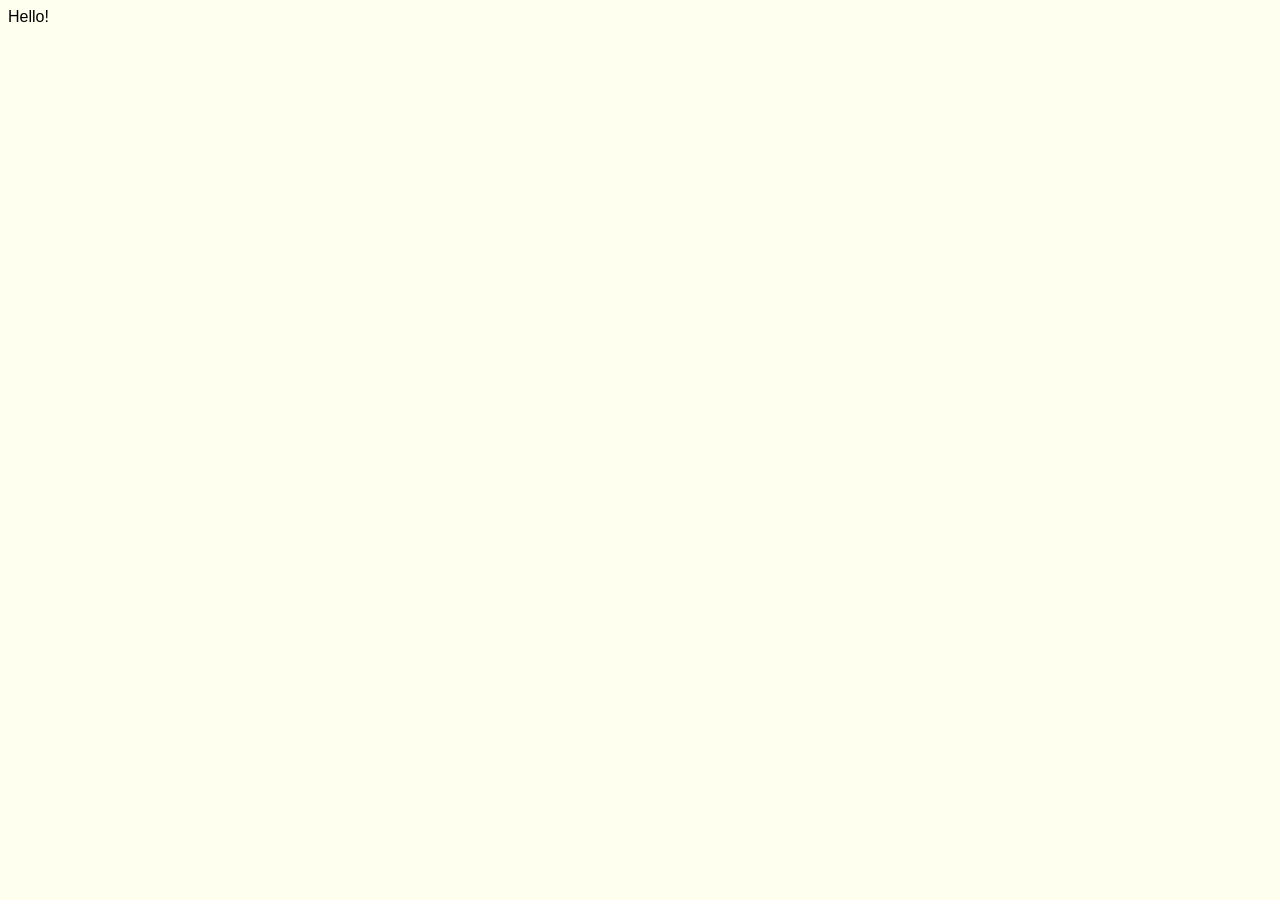
==== index.html @ 81dd7d56 "first commit" ====
<!DOCTYPE html>
<html lang="id">


<head>
    <!-- link -->
    <link rel="stylesheet" href="main.css">

    <meta charset="UTF-8">
    <meta name="viewport" content="width=device-width, initial-scale=1.0">
    <title>ArtClubLibels</title>
</head>

<!-- body -->
<body>
    <!-- navbar -->
    <nav></nav>
    <!-- navbar end -->
    
    <!-- header -->
    <header></header>
    <!-- header end -->

    <!-- section 1 -->
    <section>Hello!</section>
    <!-- section 1 end -->
</body>
<!-- body end -->



</html>
---- main.css ----
html {
    background-color: #FFFFF0;
    font-size: 16px;
    font-family: Arial, Helvetica, sans-serif;
}
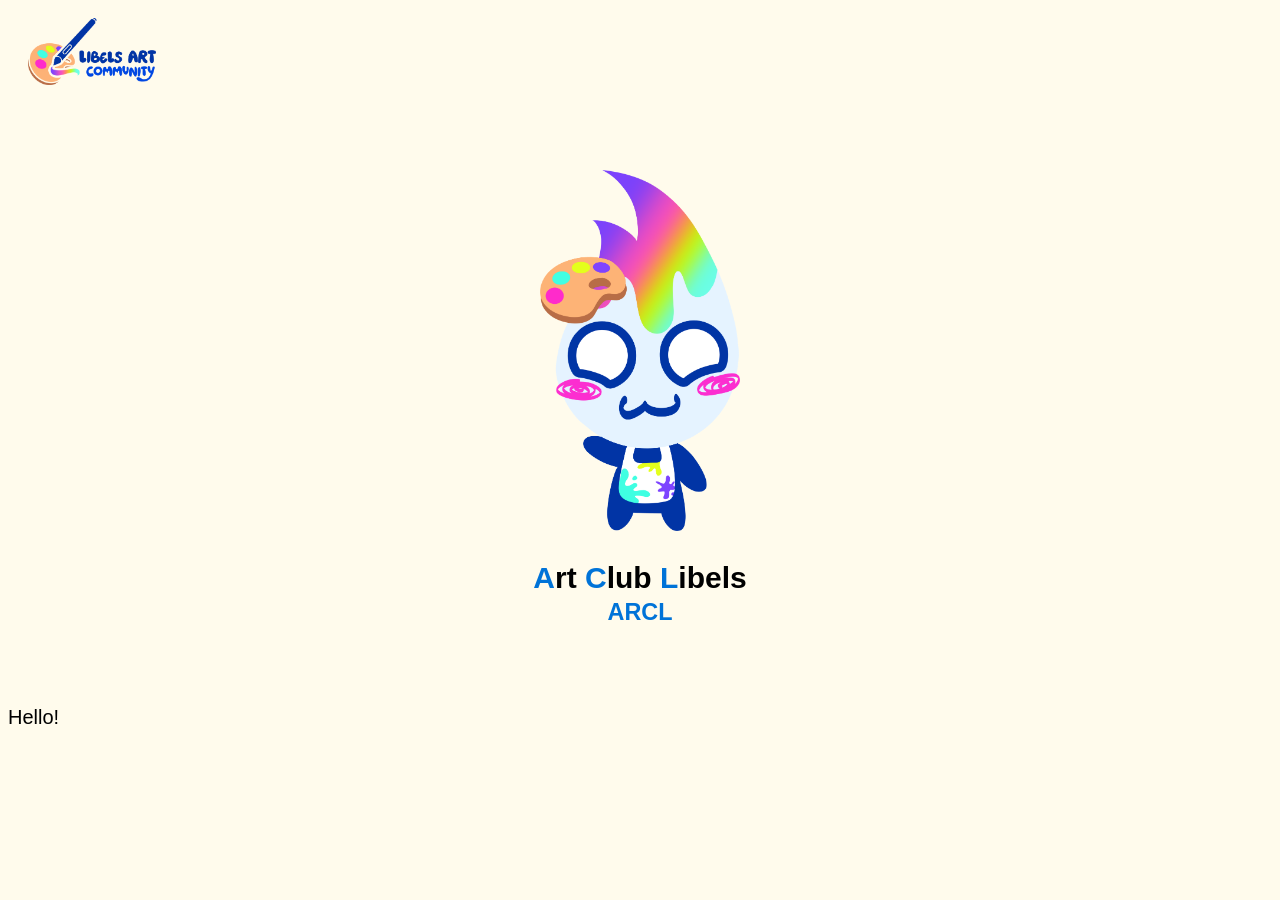
==== commit 5e73dd1b: "Header (incomplete)." ====
--- a/index.html
+++ b/index.html
@@ -5,6 +5,7 @@
 <head>
     <!-- link -->
     <link rel="stylesheet" href="main.css">
+    <link rel="icon" type="image/x-icon" href="favicon.ico">
 
     <meta charset="UTF-8">
     <meta name="viewport" content="width=device-width, initial-scale=1.0">
@@ -14,11 +15,26 @@
 <!-- body -->
 <body>
     <!-- navbar -->
-    <nav></nav>
     <!-- navbar end -->
     
     <!-- header -->
-    <header></header>
+    <header id="headerContent">
+        <!-- corner logo -->
+        <section id="logoHeader">
+            <img src="img/arclLogoLong.png" style="max-width: 128px; height: auto;">
+        </section>
+
+        <section id="mainHeader">
+            <div>
+                <img id="mascotHeader" src="img/larcyPlaceholder.png">
+            </div>
+
+            <div>
+                <h1 id="headTitle"><span class="blueHL">A</span>rt <span class="blueHL">C</span>lub <span class="blueHL">L</span>ibels</h1>
+                <h3 id="headSubtitle" class="blueHL">ARCL</h3>
+            </div>
+        </section>
+    </header>
     <!-- header end -->
 
     <!-- section 1 -->
--- a/main.css
+++ b/main.css
@@ -1,5 +1,58 @@
 html {
-    background-color: #FFFFF0;
-    font-size: 16px;
+    background-color: #fffbec;
+    margin: 0;
+    padding: 0;
+    height: 100%;
+    font-size: 20px;
     font-family: Arial, Helvetica, sans-serif;
-}+}
+
+/* span */
+.blueHL {
+    color: #0073d8;
+}
+.grayHL {
+    color: #8d8d8d;
+}
+
+/* nav sections */
+nav {
+    background: #faf9f6;
+    position: fixed;
+    display: flex;
+    justify-content: space-between;
+    align-items: center;
+    box-sizing: border-box;
+    top: 0;
+    left: 0;
+    width: 100%;
+    height: 40px;
+    margin-bottom: 32px;
+    box-shadow: 0 6px 0 rgba(0, 0, 0, 0.1);
+    z-index: 1000;
+}
+
+
+
+/* header */
+header {
+    margin-bottom: 4rem;
+    justify-content: center;
+    text-align: center;
+}
+/* header corner logo */
+    #logoHeader {
+        padding-left: 1rem;
+        padding-top: 0.5rem;
+        margin-bottom: 4rem;
+        text-align: left;
+    }
+/* header main content */
+    #mascotHeader {
+        max-width: 10rem;
+        height: auto;
+    }
+    #headSubtitle {
+        margin-top: -1rem;
+    }
+/* header end */
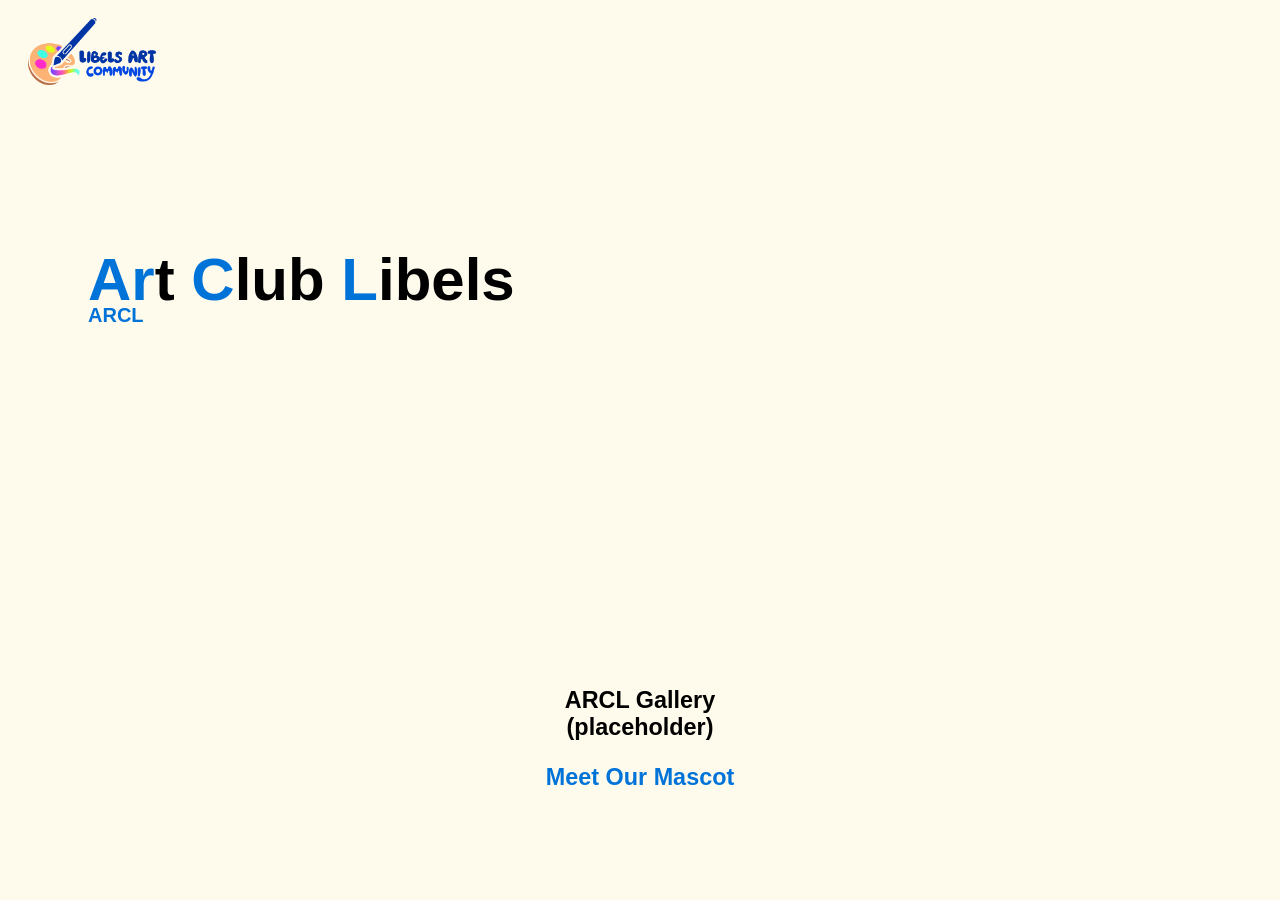
==== commit 346d8cb8: "Fix (home.html -> index.html)" ====
--- a/index.html
+++ b/index.html
@@ -4,41 +4,63 @@
 
 <head>
     <!-- link -->
-    <link rel="stylesheet" href="main.css">
+    <link rel="stylesheet" href="styles/main.css">
+    <link rel="stylesheet" href="styles/home.css">
     <link rel="icon" type="image/x-icon" href="favicon.ico">
 
     <meta charset="UTF-8">
     <meta name="viewport" content="width=device-width, initial-scale=1.0">
-    <title>ArtClubLibels</title>
+    <title>Art Club Libels</title>
 </head>
 
 <!-- body -->
 <body>
-    <!-- navbar -->
-    <!-- navbar end -->
+    <!-- nav -->
+    <nav>
+        <section class="nav">
+            <img class="navLogo" src="img/arclLogoLong.png">
+        </section>
+    </nav>
+    <!-- nav end -->
     
     <!-- header -->
     <header id="headerContent">
-        <!-- corner logo -->
-        <section id="logoHeader">
-            <img src="img/arclLogoLong.png" style="max-width: 128px; height: auto;">
-        </section>
 
+        <!-- header main contents -->
         <section id="mainHeader">
-            <div>
-                <img id="mascotHeader" src="img/larcyPlaceholder.png">
+                <!-- header title -->
+            <div id="headTitle">
+                <h1><span class="blueHL">Ar</span>t <span class="blueHL">C</span>lub <span class="blueHL">L</span>ibels</h1>
+                <h4 id="headSubtitle" class="blueHL">ARCL</h4>
             </div>
 
-            <div>
-                <h1 id="headTitle"><span class="blueHL">A</span>rt <span class="blueHL">C</span>lub <span class="blueHL">L</span>ibels</h1>
-                <h3 id="headSubtitle" class="blueHL">ARCL</h3>
-            </div>
+            
         </section>
     </header>
     <!-- header end -->
 
-    <!-- section 1 -->
-    <section>Hello!</section>
+
+    <!-- GALLERY button -->
+    <h3 style="text-align: center;">
+        <a class="linkText" href="gallery/gallery.html">ARCL Gallery</a><br>
+        (placeholder)
+    </h3>
+    <!-- GALLERY button end-->
+
+
+    <!-- section 1: mascot intro-->
+    <section id="mascotSection">
+        <section class="titleText">
+            <h1 class="blueHL">Meet Our Mascot</h1>
+        </section>
+        <!-- description box -->
+        <section id="mascotDesc">
+            <div id="mD-Title"><h1></h1></div>
+        </section>
+        <div id="mascotTitle">
+            <h1></h1>
+        </div>
+    </section>
     <!-- section 1 end -->
 </body>
 <!-- body end -->
--- a/styles/main.css
+++ b/styles/main.css
@@ -0,0 +1,47 @@
+
+/* ini CSS buat semua page (universal) */
+
+html {
+    background-color: #fffbec;
+    margin: 0;
+    padding: 0;
+    height: 100%;
+    width: 100%;
+    font-size: 20px;
+    font-family: Helvetica, Tahoma;
+}
+
+/* customization */
+.titleText {
+    text-align: center;
+}
+
+/* span */
+.linkText {
+    text-decoration: none;
+    color: inherit;
+}
+.blueHL {
+    color: #0073d8;
+}
+.grayHL {
+    color: #8d8d8d;
+}
+
+/* nav sections */
+.nav {
+    padding-left: 1em;
+    padding-right: 1em;
+    padding-top: 0.5em;
+    margin-bottom: 4em;
+    display: flex;
+    align-items: center;
+    justify-content: space-between;
+}
+    .navLogo {
+        max-width: 128px;
+        height: auto;
+    }
+/* nav end */
+
+
--- a/styles/home.css
+++ b/styles/home.css
@@ -0,0 +1,29 @@
+
+/* ini CSS buat Home Page */
+
+/* header */
+header {
+    font-family: Papyrus, Helvetica, Tahoma;
+    margin-bottom: 18em;
+    justify-content: center;
+    grid-template-columns: repeat(5, 1fr);
+    grid-template-rows: repeat(2, 1fr);
+}
+/* header main content */
+#mainHeader {
+    margin-top: 8em;
+    padding-left: 4em;
+    padding-right: 4em;
+    justify-content: space-around;
+}
+    #headTitle {
+        font-size: 2rem;
+        grid-column-start: 1;
+        grid-column-end: 4;
+        grid-row-start: 1;
+    }
+        #headSubtitle {
+            font-size: 1rem;
+            margin-top: -3em;
+        }
+/* header end */
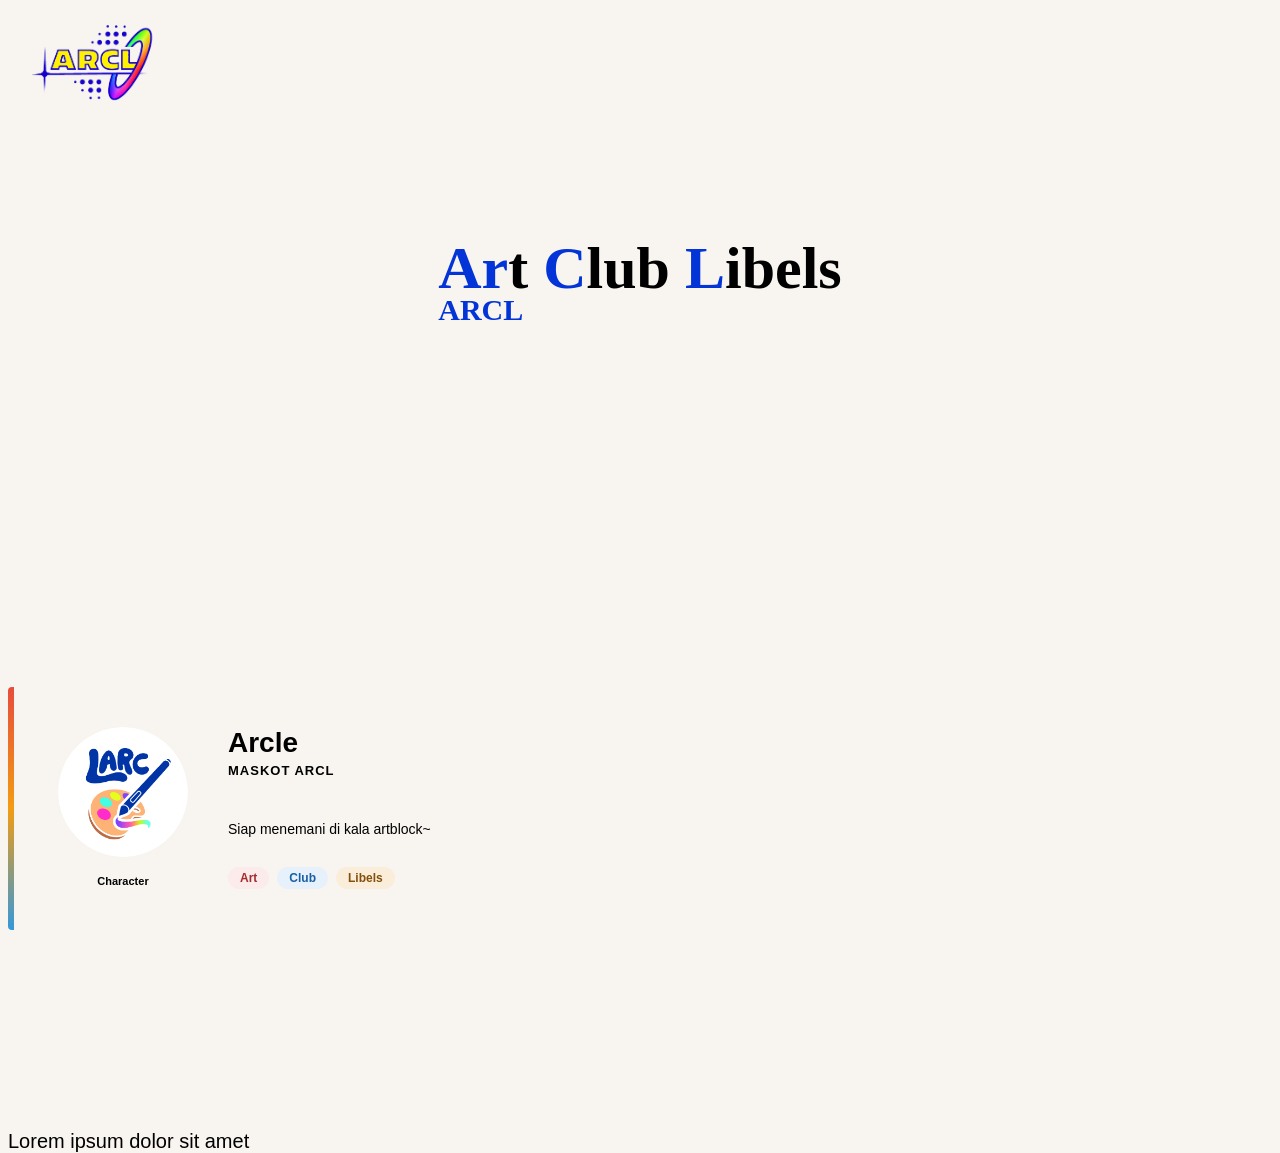
==== commit 249cd5ba: "Added Mascot Introduction" ====
--- a/index.html
+++ b/index.html
@@ -7,6 +7,7 @@
     <link rel="stylesheet" href="styles/main.css">
     <link rel="stylesheet" href="styles/home.css">
     <link rel="icon" type="image/x-icon" href="favicon.ico">
+    <link rel="shortcut icon" type="image/x-icon" href="favicon.ico">
 
     <meta charset="UTF-8">
     <meta name="viewport" content="width=device-width, initial-scale=1.0">
@@ -14,11 +15,11 @@
 </head>
 
 <!-- body -->
-<body>
+<body id="top">
     <!-- nav -->
     <nav>
         <section class="nav">
-            <img class="navLogo" src="img/arclLogoLong.png">
+            <img class="navLogo" src="img/LogoH.png">
         </section>
     </nav>
     <!-- nav end -->
@@ -40,28 +41,42 @@
     <!-- header end -->
 
 
-    <!-- GALLERY button -->
-    <h3 style="text-align: center;">
-        <a class="linkText" href="gallery/gallery.html">ARCL Gallery</a><br>
-        (placeholder)
-    </h3>
-    <!-- GALLERY button end-->
 
 
     <!-- section 1: mascot intro-->
-    <section id="mascotSection">
-        <section class="titleText">
-            <h1 class="blueHL">Meet Our Mascot</h1>
-        </section>
-        <!-- description box -->
-        <section id="mascotDesc">
-            <div id="mD-Title"><h1></h1></div>
-        </section>
-        <div id="mascotTitle">
-            <h1></h1>
+    <section id="cardWrapper">
+        <div class="card">
+            <div class="avatar">
+                <div class="avatarFrame">
+                    <img src="img/logo.png" alt="Arcle">
+                </div>
+                <span class="badge">Character</span>
+            </div>
+
+                <div class="info">
+                    <div class="charName">Arcle</div>
+                    <div class="charTitle">Maskot ARCL</div>
+                    <div class="divider"></div>
+                    <p class="charDesc">
+                    Siap menemani di kala artblock~
+                    </p>
+                    <div class="tags">
+                        <span class="tag red">Art</span>
+                        <span class="tag blue">Club</span>
+                        <span class="tag amber">Libels</span>
+                    </div>
+                </div>
         </div>
     </section>
+
+        
     <!-- section 1 end -->
+
+    <!-- section 2 -->
+    <section class="section2">
+        <p>Lorem ipsum dolor sit amet</p>
+    </section>
+    <!-- section 2 end -->
 </body>
 <!-- body end -->
 
--- a/styles/main.css
+++ b/styles/main.css
@@ -2,7 +2,7 @@
 /* ini CSS buat semua page (universal) */
 
 html {
-    background-color: #fffbec;
+    background-color: #f8f5f0;
     margin: 0;
     padding: 0;
     height: 100%;
@@ -11,10 +11,15 @@
     font-family: Helvetica, Tahoma;
 }
 
+::-webkit-scrollbar {
+    width: 0;
+    background: transparent;
+}
+::-webkit-scrollbar-thumb {
+    background: #0334d7;
+}
+
 /* customization */
-.titleText {
-    text-align: center;
-}
 
 /* span */
 .linkText {
@@ -22,7 +27,7 @@
     color: inherit;
 }
 .blueHL {
-    color: #0073d8;
+    color: #0334d7;
 }
 .grayHL {
     color: #8d8d8d;
--- a/styles/home.css
+++ b/styles/home.css
@@ -3,27 +3,162 @@
 
 /* header */
 header {
-    font-family: Papyrus, Helvetica, Tahoma;
-    margin-bottom: 18em;
-    justify-content: center;
+    font-family: "Cormorant Garamond";
+    margin-bottom: 16em;
+    display: flex;
+    flex-direction: column;
+    justify-content: left;
+    align-items: center;
     grid-template-columns: repeat(5, 1fr);
     grid-template-rows: repeat(2, 1fr);
 }
 /* header main content */
 #mainHeader {
-    margin-top: 8em;
+    margin-top: 3m;
     padding-left: 4em;
     padding-right: 4em;
     justify-content: space-around;
 }
     #headTitle {
         font-size: 2rem;
-        grid-column-start: 1;
-        grid-column-end: 4;
-        grid-row-start: 1;
     }
         #headSubtitle {
-            font-size: 1rem;
-            margin-top: -3em;
+            font-size: 1.5rem;
+            margin-top: -2em;
         }
-/* header end */+/* header end */
+
+/* intro */
+.cardWrapper {
+    width: 100%;
+    padding: 1.5rem 1rem;
+    display: flex;
+    justify-content: center;
+}
+/* desktop layout */
+.card {
+    display: flex;
+    flex-direction: row;
+    align-items: center;
+    gap: 2rem;
+    background: var(--color-background-primary);
+    border: 0.5px solid var(--color-border-tertiary);
+    border-radius: var(--border-radius-lg);
+    padding: 2rem 2.5rem;
+    max-width: 100%;
+    width: auto;
+    position: relative;
+    overflow: hidden;
+}
+.card::before {
+    content: '';
+    position: absolute;
+    top: 0; left: 0;
+    width: 6px; height: 100%;
+    background: linear-gradient(180deg, #e74c3c, #f39c12, #3498db);
+    border-radius: 4px 0 0 4px;
+}
+.avatar {
+    flex-shrink: 0;
+    display: flex;
+    flex-direction: column;
+    align-items: center;
+    gap: 0.75rem;
+}
+.avatarFrame {
+    width: 130px; height: 130px;
+    border-radius: 50%;
+    border: 3px solid var(--color-background-secondary);
+    overflow: hidden;
+    background-color: #f5f0e8;
+    display: flex;
+    align-items: center;
+    justify-content: center;
+}
+.avatarFrame img {
+    width: 100%; height: auto;
+    object-fit: cover;
+    object-position: center top;
+}
+.badge {
+    font-size: 11px; font-weight: 600;
+    padding: 3px 10px;
+    border-radius: 99px;
+    background: var(--color-background-info);
+    color: var(--color-text-info);
+    white-space: nowrap;
+}
+
+.info {
+    flex: 1;
+}
+.charName {
+    font-size: 28px;
+    font-weight: 800;
+    color: var(--color-text-primary);
+    line-height: 1.1;
+    margin-bottom: 4px;
+}
+.charTitle {
+    font-size: 13px;
+    font-weight: 600;
+    color: var(--color-text-secondary);
+    margin-bottom: 1rem;
+    letter-spacing: 0.05rem;
+    text-transform: uppercase;
+}
+.divider {
+    height: 0.5px;
+    background: var(--color-border-tertiary);
+    margin-bottom: 1rem;
+}
+.charDesc {
+    font-size: 14px;
+    line-height: 1.7;
+    color: var(--color-text-secondary);
+    margin-bottom: 1.25rem;
+}
+.tags {
+    display: flex;
+    flex-wrap: wrap;
+    gap: 8px;
+}
+
+.tag {
+    font-size: 12px;
+    font-weight: 700;
+    padding: 4px 12px;
+    border-radius: 99px;
+    border: 0.5px solid var(--color-border-secondary);
+    color: var(--color-text-secondary);
+    background: var(--color-background-secondary);
+}
+.tag.red {background: #fcebeb; color: #a32d2d; border-color: #f09595;}
+.tag.blue {background: #e6f1fb; color: #185fa5; border-color: #85b7eb;}
+.tag.amber {background: #faeeda; color: #854f0b; border-color: #ef9f27;}
+
+/* mobile layou */
+@media (max-width: 520px) {
+    .card {
+        flex-direction: column;
+        align-items: center;
+        text-align: center;
+        padding: 1.75rem 1.5rem;
+        gap: 1.25rem;
+    }
+    .card::before {
+        width: 100%; height: 5px;
+        top: 0; left: 0;
+        background: linear-gradient(90deg, #e74c3c, #f39c23, #3498db);
+        border-radius: 12px 12px 0 0;
+    }
+    .charName { font-size: 24px; }
+    .tags { justify-content: center; }
+}
+/* intro end */
+
+/* section 2 */
+.section2 {
+    margin-top: 10em;
+}
+/* section 2 end */
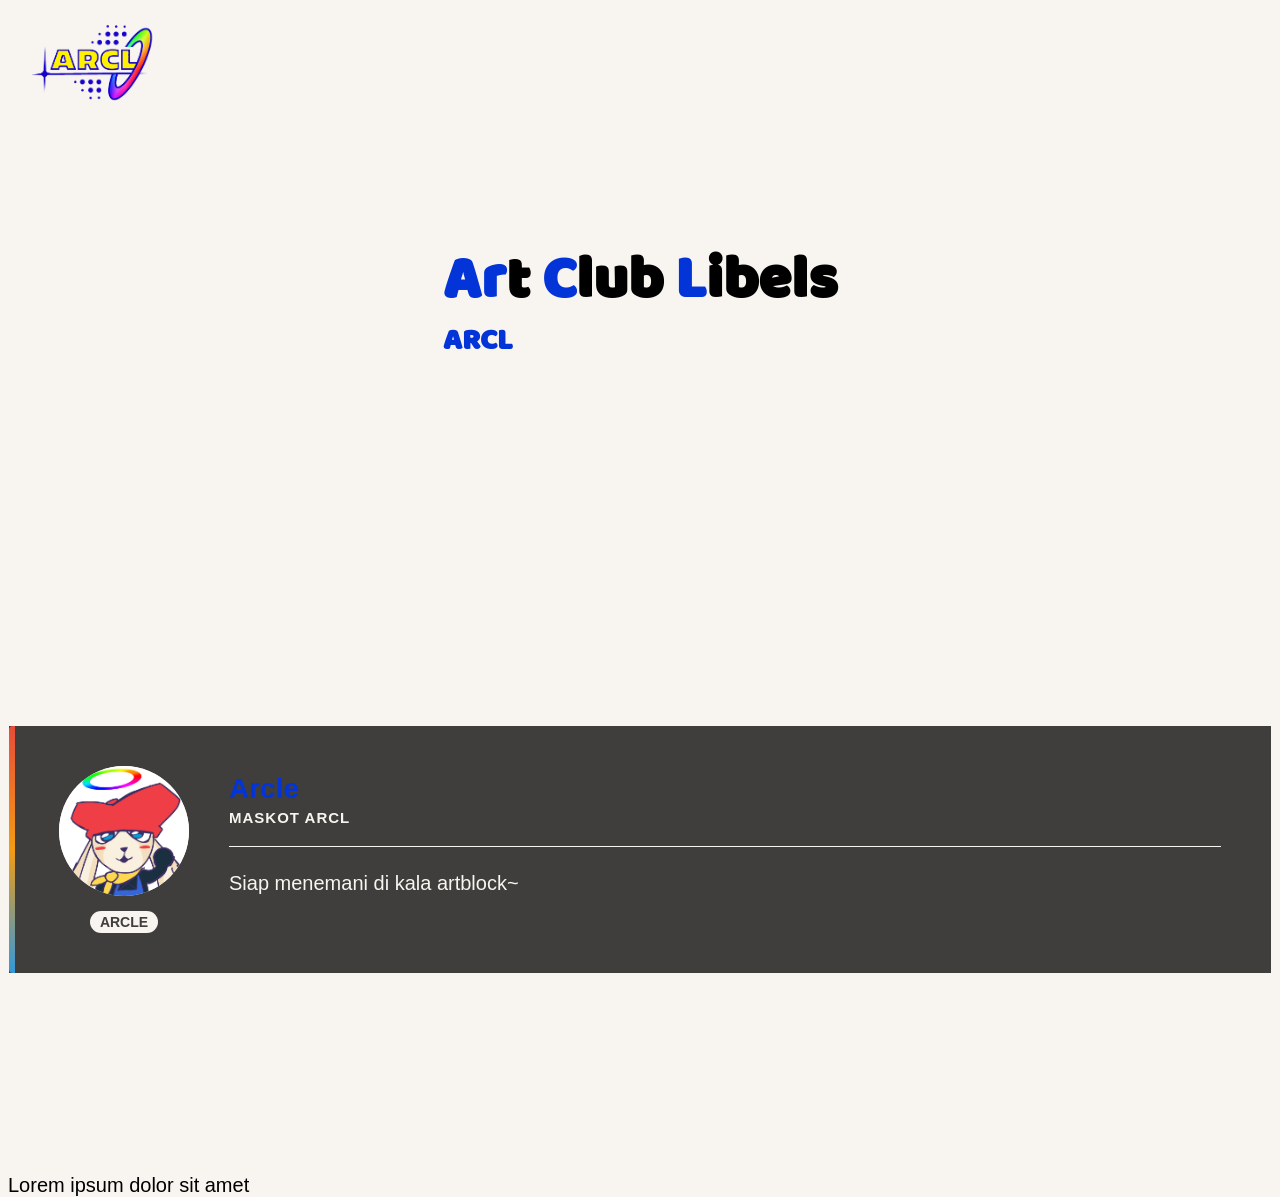
==== commit 31ef3a26: "commit" ====
--- a/index.html
+++ b/index.html
@@ -48,9 +48,9 @@
         <div class="card">
             <div class="avatar">
                 <div class="avatarFrame">
-                    <img src="img/logo.png" alt="Arcle">
+                    <img src="img/arcleavatar.png" alt="Arcle">
                 </div>
-                <span class="badge">Character</span>
+                <span class="badge">ARCLE</span>
             </div>
 
                 <div class="info">
@@ -60,11 +60,11 @@
                     <p class="charDesc">
                     Siap menemani di kala artblock~
                     </p>
-                    <div class="tags">
-                        <span class="tag red">Art</span>
-                        <span class="tag blue">Club</span>
-                        <span class="tag amber">Libels</span>
-                    </div>
+                    <!-- <div class="tags"> -->
+                        <!-- <span class="tag red">Art</span> -->
+                        <!-- <span class="tag blue">Club</span> -->
+                        <!-- <span class="tag amber">Libels</span> -->
+                    <!-- </div> -->
                 </div>
         </div>
     </section>
--- a/styles/main.css
+++ b/styles/main.css
@@ -1,5 +1,19 @@
 
 /* ini CSS buat semua page (universal) */
+
+:root {
+    --color-background-primary: #3f3e3c;
+    --color-backgrounds-secondary: #f8f5f0;
+    --color-background-info: #f8f5f0;
+
+    --color-text-primary: #0334d7;
+    --color-text-secondary: #f8f5f0;
+    --color-text-info: #3f3e3c;
+
+    --color-border-secondary: #0334d7;
+    --color-border-tertiary: #f8f5f0;
+}
+
 
 html {
     background-color: #f8f5f0;
--- a/styles/home.css
+++ b/styles/home.css
@@ -1,9 +1,17 @@
 
 /* ini CSS buat Home Page */
 
+@font-face {
+    font-family: "Baloo";
+    src: url("../fonts/Baloo/Baloo-Regular.ttf") format("truetype");
+    font-weight: normal;
+    font-style: normal;
+}
+
+
 /* header */
 header {
-    font-family: "Cormorant Garamond";
+    font-family: "Baloo";
     margin-bottom: 16em;
     display: flex;
     flex-direction: column;
@@ -20,6 +28,7 @@
     justify-content: space-around;
 }
     #headTitle {
+        font-family: "Baloo";
         font-size: 2rem;
     }
         #headSubtitle {
@@ -81,7 +90,7 @@
     object-position: center top;
 }
 .badge {
-    font-size: 11px; font-weight: 600;
+    font-size: 0.7rem; font-weight: 600;
     padding: 3px 10px;
     border-radius: 99px;
     background: var(--color-background-info);
@@ -100,7 +109,7 @@
     margin-bottom: 4px;
 }
 .charTitle {
-    font-size: 13px;
+    font-size: 0.75rem;
     font-weight: 600;
     color: var(--color-text-secondary);
     margin-bottom: 1rem;
@@ -113,7 +122,7 @@
     margin-bottom: 1rem;
 }
 .charDesc {
-    font-size: 14px;
+    font-size: 1rem;
     line-height: 1.7;
     color: var(--color-text-secondary);
     margin-bottom: 1.25rem;
@@ -133,9 +142,9 @@
     color: var(--color-text-secondary);
     background: var(--color-background-secondary);
 }
-.tag.red {background: #fcebeb; color: #a32d2d; border-color: #f09595;}
-.tag.blue {background: #e6f1fb; color: #185fa5; border-color: #85b7eb;}
-.tag.amber {background: #faeeda; color: #854f0b; border-color: #ef9f27;}
+/* .tag.red {background: #fcebeb; color: #a32d2d; border-color: #f09595;} */
+/* .tag.blue {background: #e6f1fb; color: #185fa5; border-color: #85b7eb;} */
+/* .tag.amber {background: #faeeda; color: #854f0b; border-color: #ef9f27;} */
 
 /* mobile layou */
 @media (max-width: 520px) {
@@ -161,4 +170,4 @@
 .section2 {
     margin-top: 10em;
 }
-/* section 2 end */+/* section 2 end */
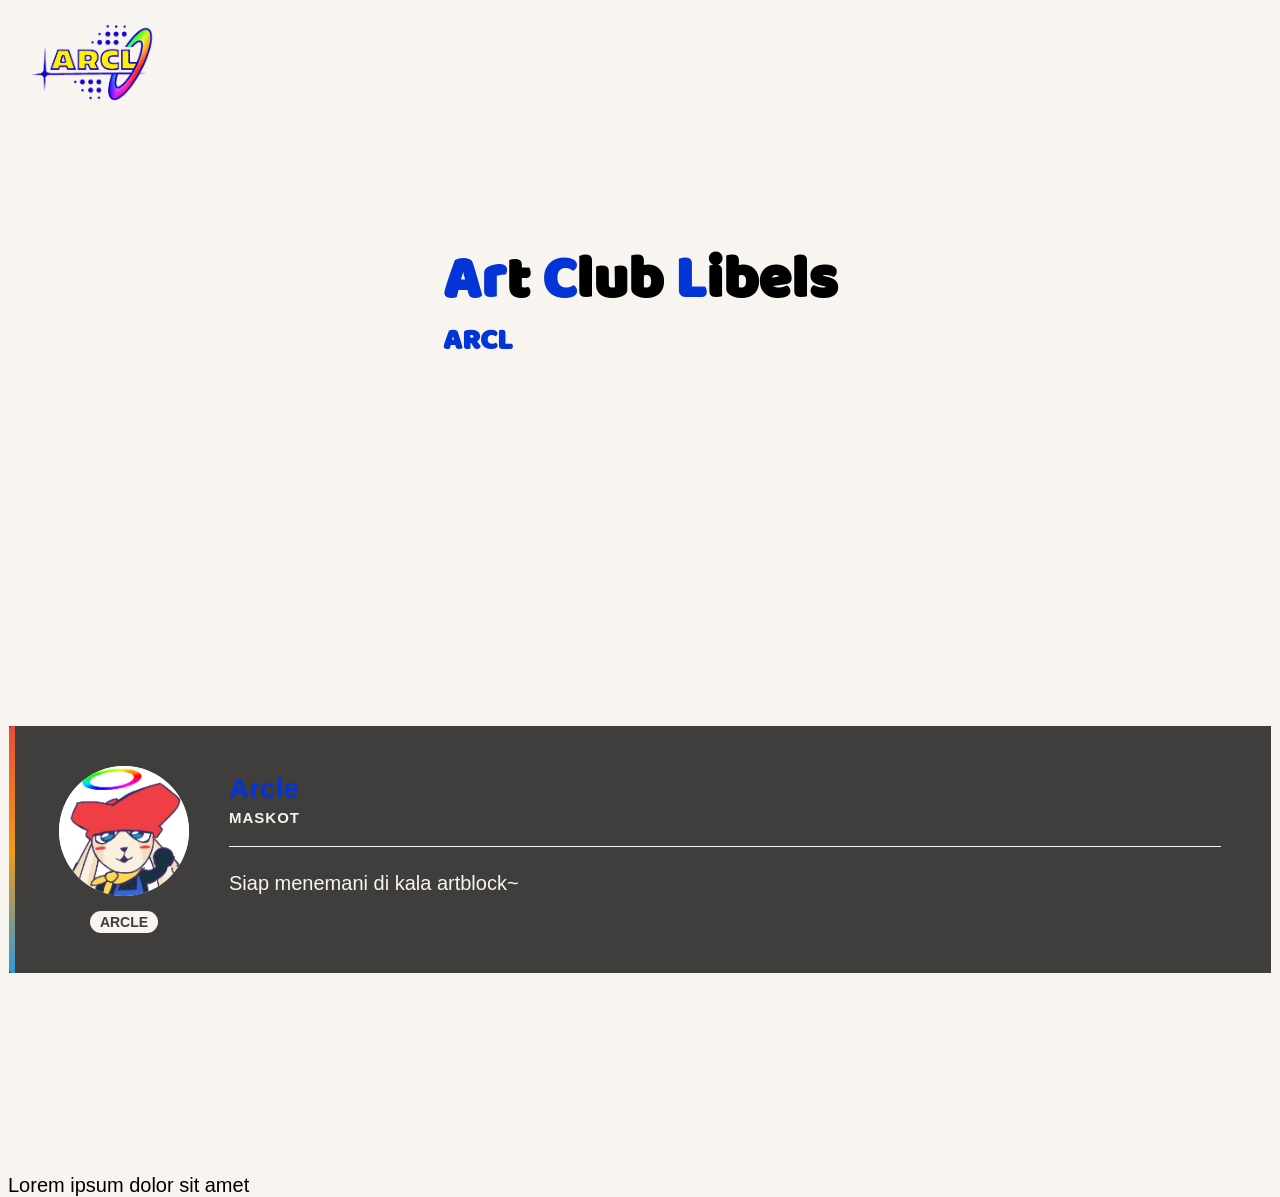
==== commit 391a6a9f: "commit" ====
--- a/index.html
+++ b/index.html
@@ -55,7 +55,7 @@
 
                 <div class="info">
                     <div class="charName">Arcle</div>
-                    <div class="charTitle">Maskot ARCL</div>
+                    <div class="charTitle">Maskot</div>
                     <div class="divider"></div>
                     <p class="charDesc">
                     Siap menemani di kala artblock~
--- a/styles/home.css
+++ b/styles/home.css
@@ -146,7 +146,7 @@
 /* .tag.blue {background: #e6f1fb; color: #185fa5; border-color: #85b7eb;} */
 /* .tag.amber {background: #faeeda; color: #854f0b; border-color: #ef9f27;} */
 
-/* mobile layou */
+/* mobile layout */
 @media (max-width: 520px) {
     .card {
         flex-direction: column;
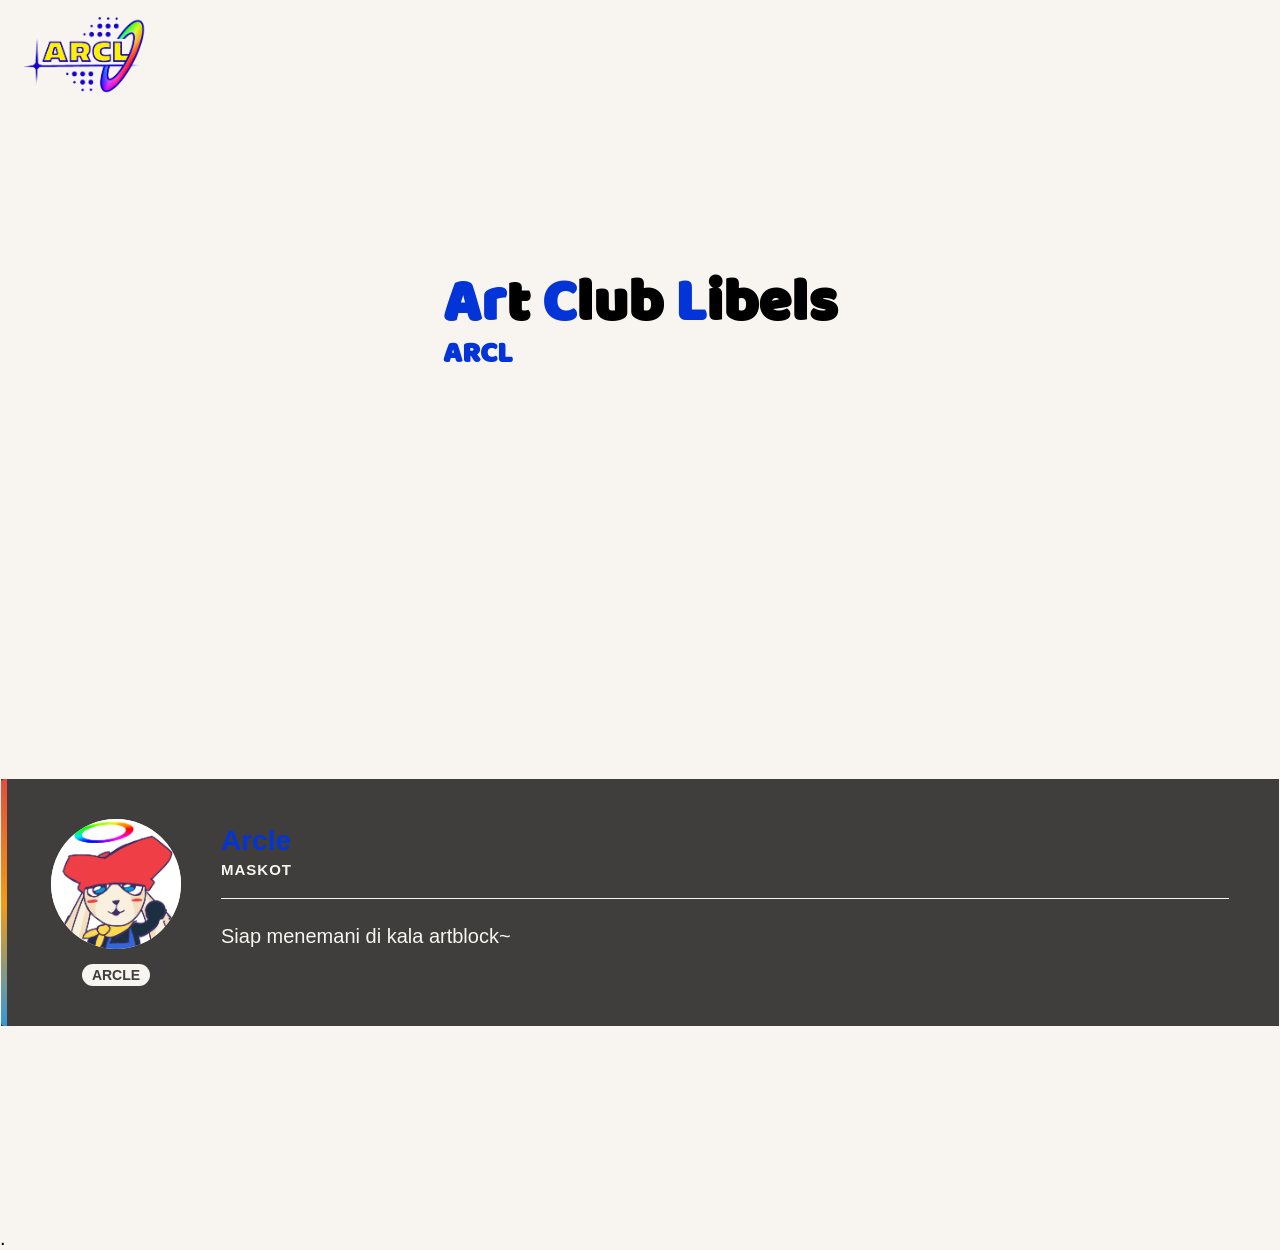
==== commit 23210685: "commit" ====
--- a/index.html
+++ b/index.html
@@ -3,9 +3,13 @@
 
 
 <head>
+
     <!-- link -->
-    <link rel="stylesheet" href="styles/main.css">
-    <link rel="stylesheet" href="styles/home.css">
+    <link rel="stylesheet" href="styles/main.css">  <!--base-->
+    <link rel="stylesheet" href="styles/home.css"> <!--home-->
+    <link rel="stylesheet" href="styles/anim.css"> <!--animation-->
+    
+
     <link rel="icon" type="image/x-icon" href="favicon.ico">
     <link rel="shortcut icon" type="image/x-icon" href="favicon.ico">
 
@@ -16,6 +20,7 @@
 
 <!-- body -->
 <body id="top">
+    <!-- <script src="js/base.js"></script> -->
     <!-- nav -->
     <nav>
         <section class="nav">
@@ -28,7 +33,7 @@
     <header id="headerContent">
 
         <!-- header main contents -->
-        <section id="mainHeader">
+        <section class="slide-left" id="mainHeader">
                 <!-- header title -->
             <div id="headTitle">
                 <h1><span class="blueHL">Ar</span>t <span class="blueHL">C</span>lub <span class="blueHL">L</span>ibels</h1>
@@ -43,8 +48,11 @@
 
 
 
+
+
+
     <!-- section 1: mascot intro-->
-    <section id="cardWrapper">
+    <section class="slide-bottom" id="cardWrapper">
         <div class="card">
             <div class="avatar">
                 <div class="avatarFrame">
@@ -69,12 +77,13 @@
         </div>
     </section>
 
+
         
     <!-- section 1 end -->
 
     <!-- section 2 -->
     <section class="section2">
-        <p>Lorem ipsum dolor sit amet</p>
+        <p>.</p>
     </section>
     <!-- section 2 end -->
 </body>
--- a/styles/main.css
+++ b/styles/main.css
@@ -1,13 +1,22 @@
 
 /* ini CSS buat semua page (universal) */
+
+/* HTML border box */
+* {
+    margin: 0; padding: 0;
+    box-sizing: border-box;
+}
+
+
 
 :root {
     --color-background-primary: #3f3e3c;
     --color-backgrounds-secondary: #f8f5f0;
-    --color-background-info: #f8f5f0;
 
     --color-text-primary: #0334d7;
     --color-text-secondary: #f8f5f0;
+
+    --color-background-info: #f8f5f0;
     --color-text-info: #3f3e3c;
 
     --color-border-secondary: #0334d7;
@@ -16,6 +25,7 @@
 
 
 html {
+    scroll-behavior: smooth;
     background-color: #f8f5f0;
     margin: 0;
     padding: 0;
@@ -30,7 +40,7 @@
     background: transparent;
 }
 ::-webkit-scrollbar-thumb {
-    background: #0334d7;
+    background: transparent;
 }
 
 /* customization */
@@ -52,7 +62,7 @@
     padding-left: 1em;
     padding-right: 1em;
     padding-top: 0.5em;
-    margin-bottom: 4em;
+    margin-bottom: 2em;
     display: flex;
     align-items: center;
     justify-content: space-between;
--- a/styles/home.css
+++ b/styles/home.css
@@ -9,10 +9,12 @@
 }
 
 
+
 /* header */
 header {
+    
     font-family: "Baloo";
-    margin-bottom: 16em;
+    margin-bottom: 20em;
     display: flex;
     flex-direction: column;
     justify-content: left;
@@ -22,7 +24,7 @@
 }
 /* header main content */
 #mainHeader {
-    margin-top: 3m;
+    margin-top: 6em;
     padding-left: 4em;
     padding-right: 4em;
     justify-content: space-around;
@@ -33,7 +35,7 @@
     }
         #headSubtitle {
             font-size: 1.5rem;
-            margin-top: -2em;
+            margin-top: -1rem;
         }
 /* header end */
 
--- a/styles/anim.css
+++ b/styles/anim.css
@@ -0,0 +1,25 @@
+
+
+/* header anim */
+@keyframes slide-bottom {
+    0% {transform: translateY(100px);}
+    100% {transform: translateY(0);}
+}
+.slide-bottom {
+	animation: slide-bottom 0.75s;
+}
+
+.slide-section.visible {
+    animation: slide-bottom 0.75s;
+}
+
+@keyframes slide-left {
+    100% {transform: translateX(0);}
+    0%{transform: translateX(200px);}
+}
+.slide-left {
+    animation: slide-left 0.75s;
+}
+
+
+/* section slide animation */
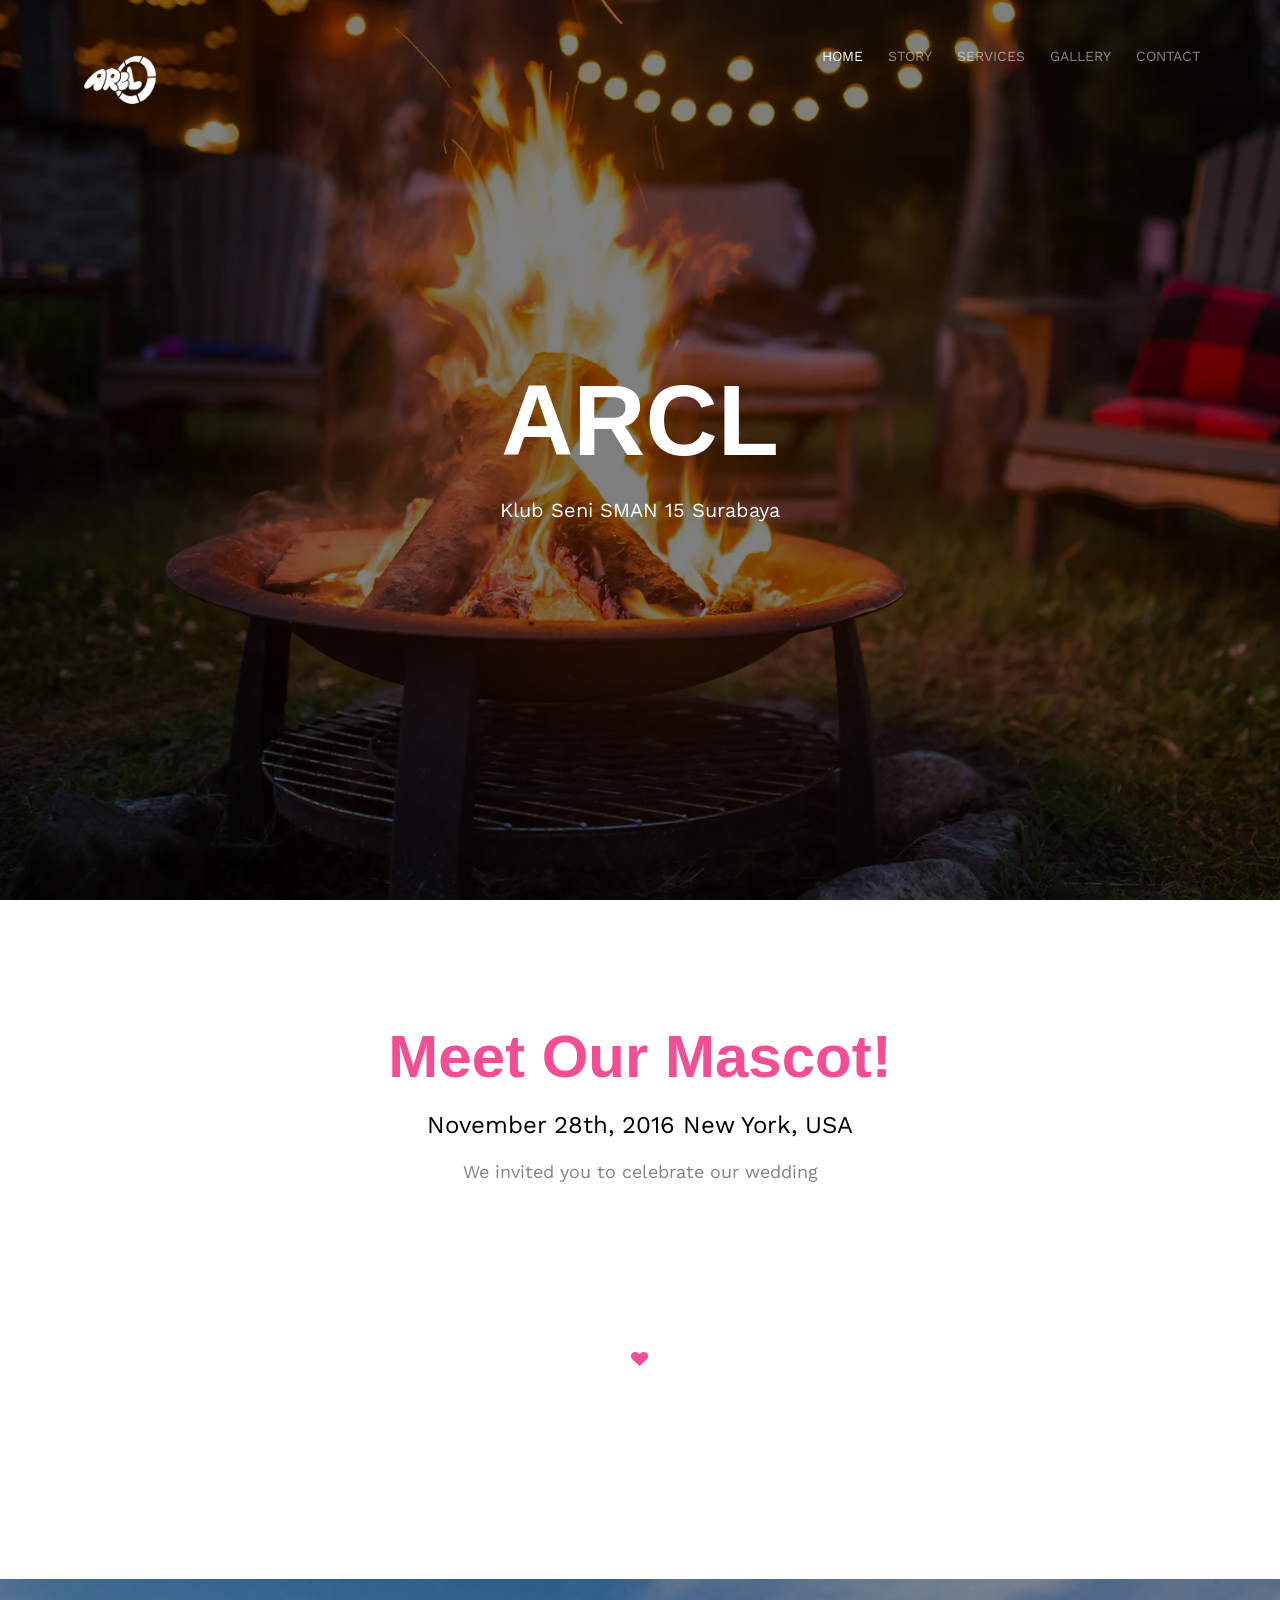
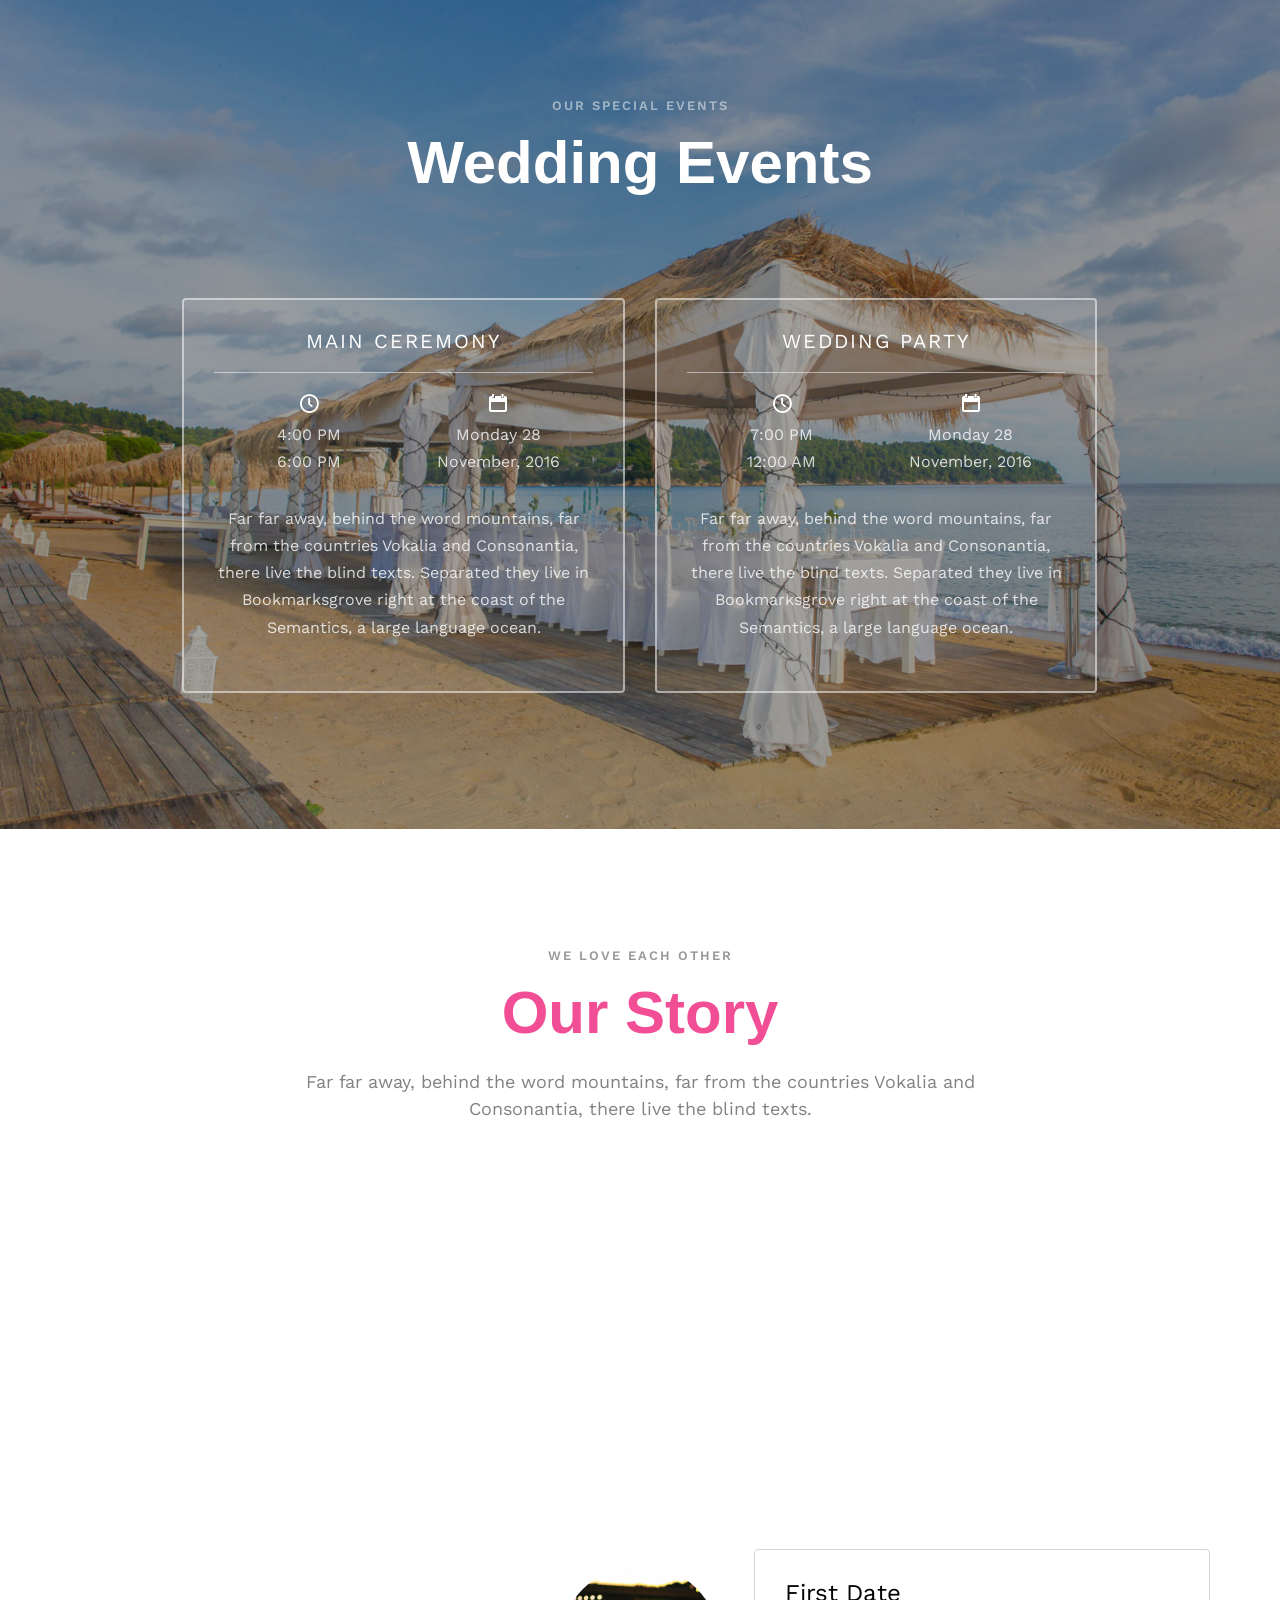
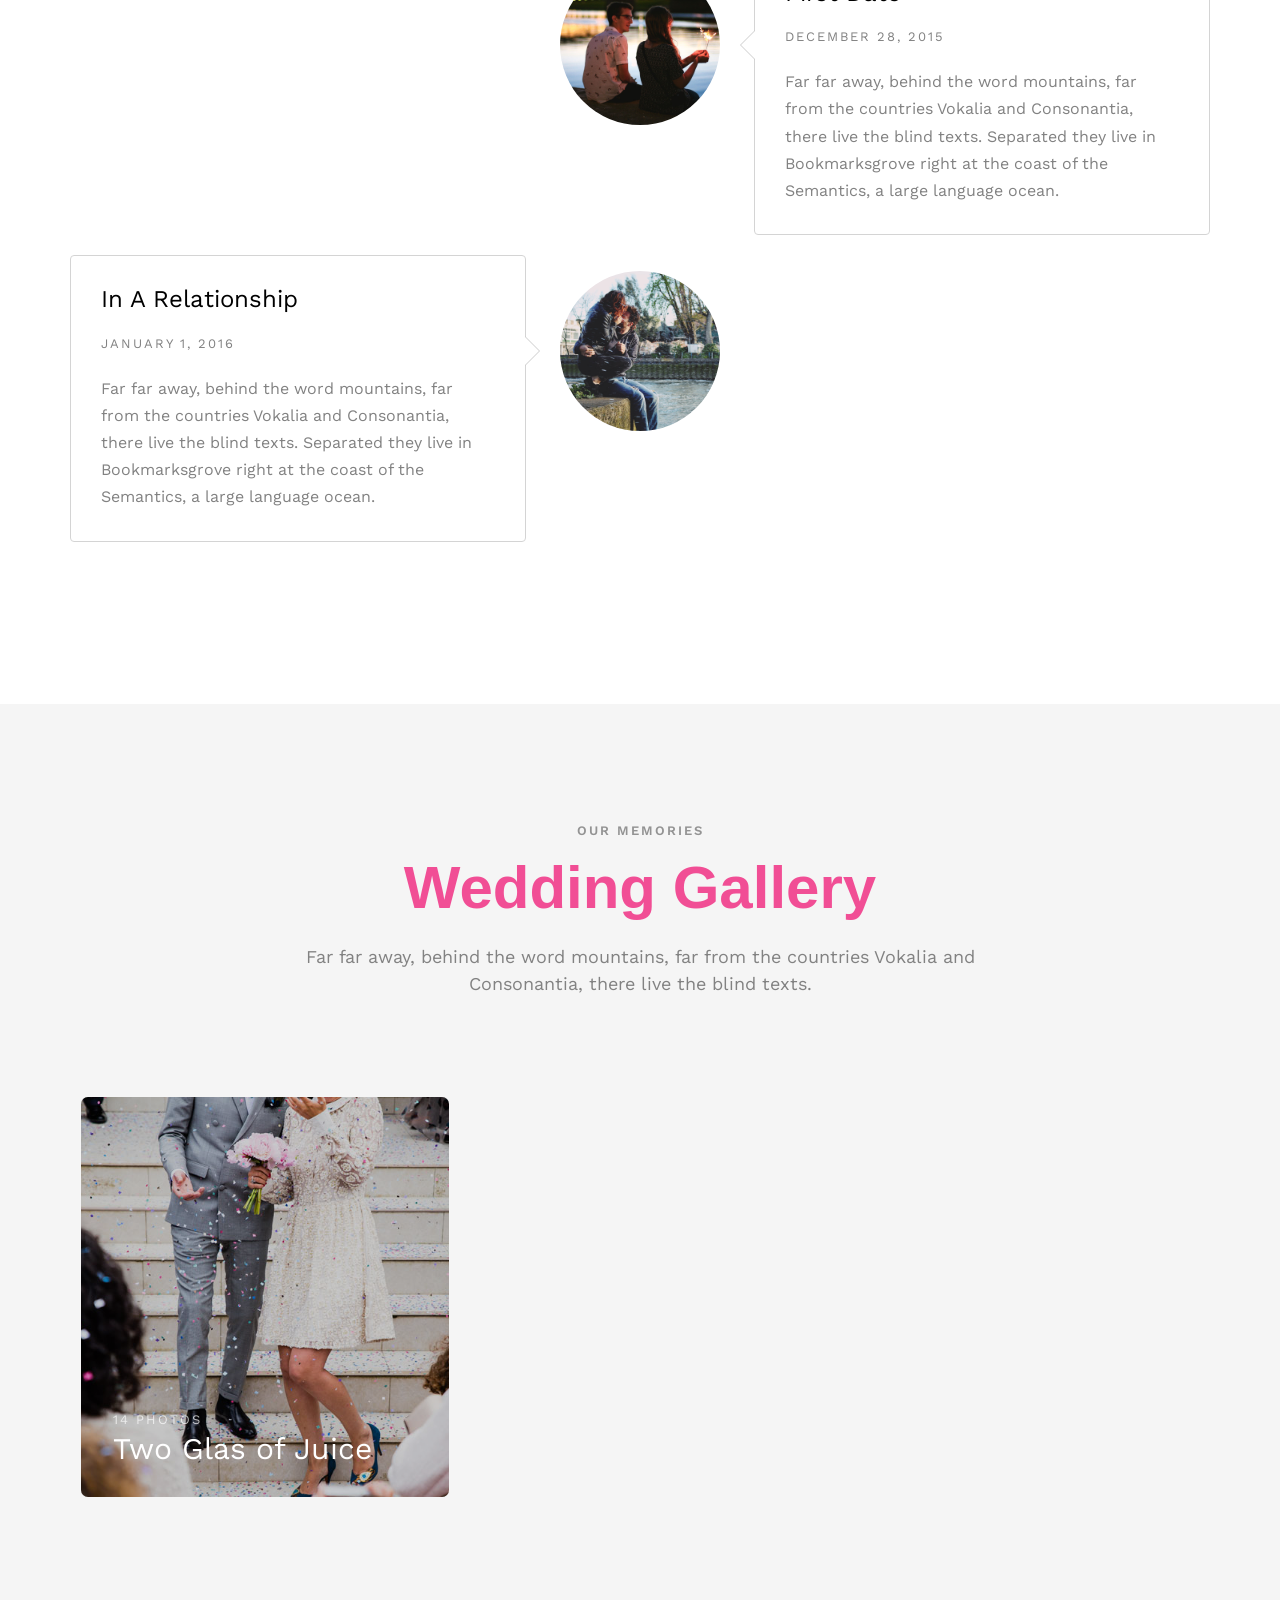
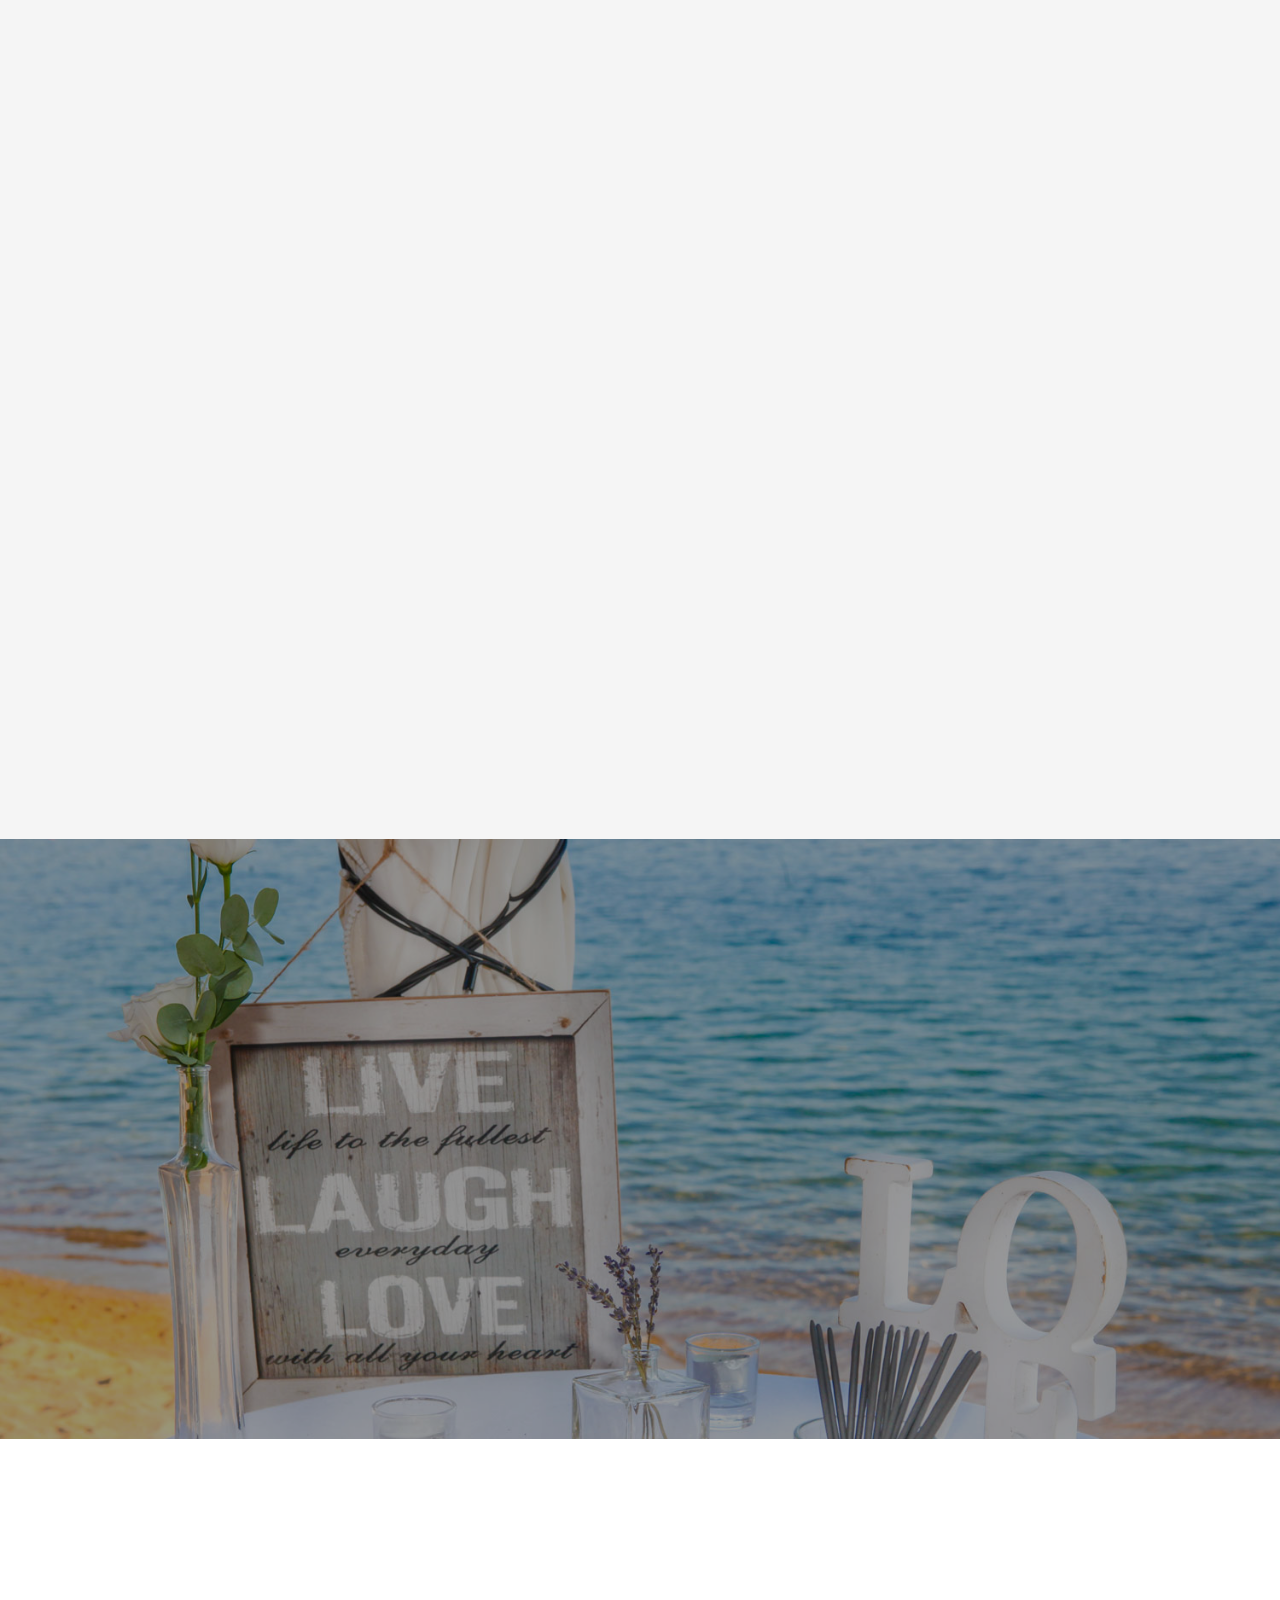
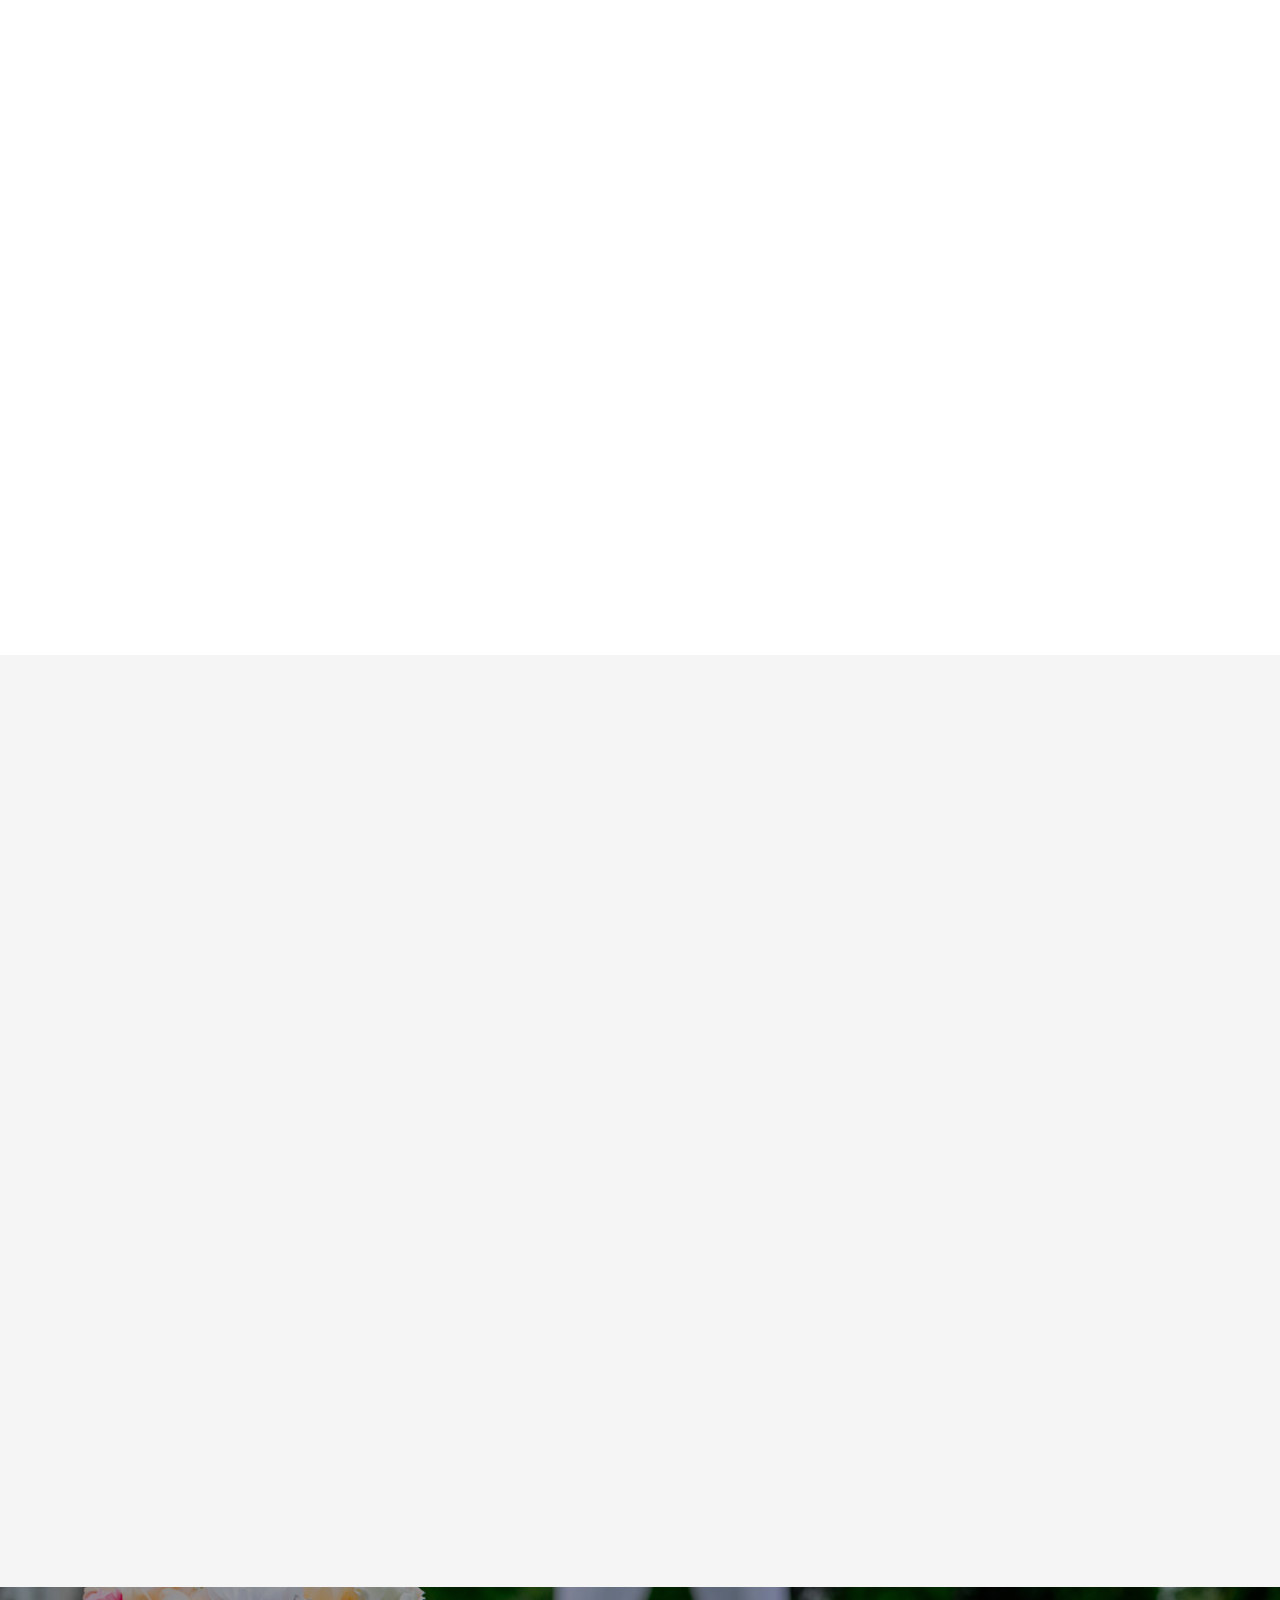
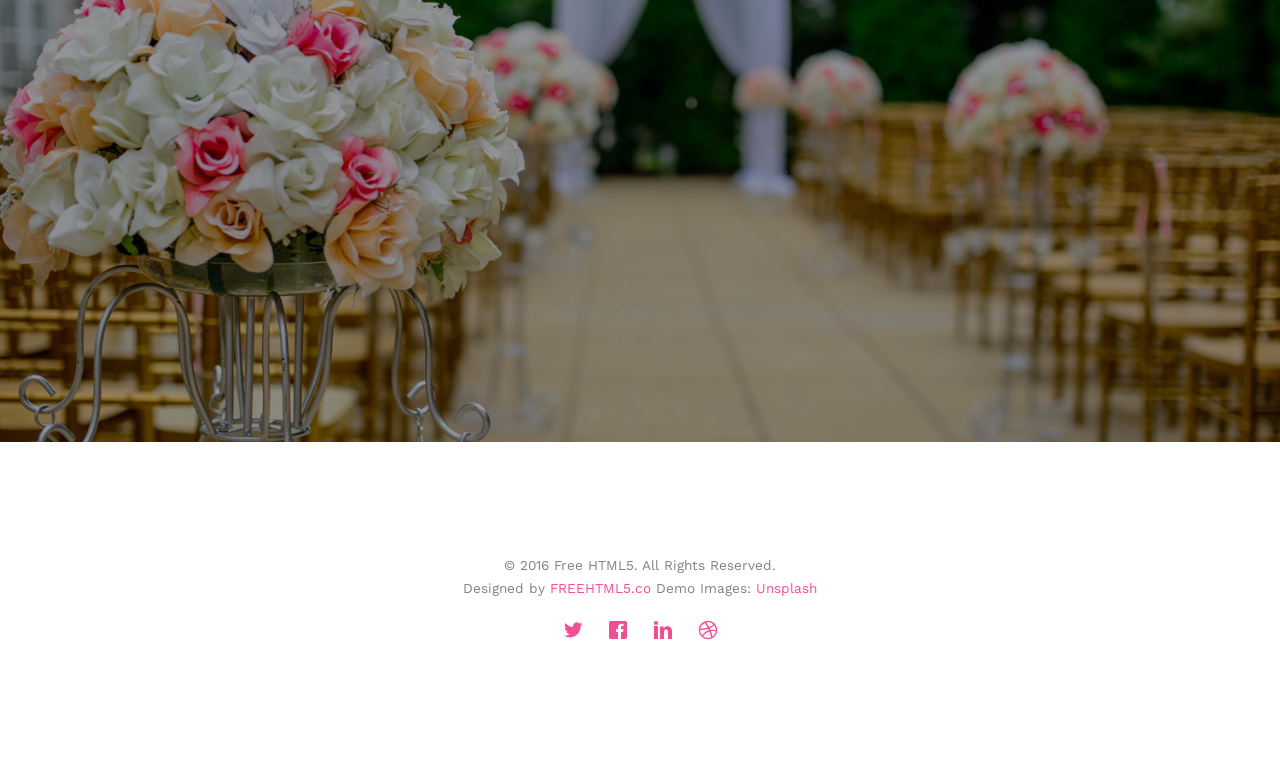
==== commit 46f15e16: "commit" ====
--- a/index.html
+++ b/index.html
@@ -1,94 +1,630 @@
 <!DOCTYPE html>
-<html lang="id">
-
-
-<head>
-
-    <!-- link -->
-    <link rel="stylesheet" href="styles/main.css">  <!--base-->
-    <link rel="stylesheet" href="styles/home.css"> <!--home-->
-    <link rel="stylesheet" href="styles/anim.css"> <!--animation-->
-    
-
-    <link rel="icon" type="image/x-icon" href="favicon.ico">
-    <link rel="shortcut icon" type="image/x-icon" href="favicon.ico">
-
-    <meta charset="UTF-8">
-    <meta name="viewport" content="width=device-width, initial-scale=1.0">
-    <title>Art Club Libels</title>
-</head>
-
-<!-- body -->
-<body id="top">
-    <!-- <script src="js/base.js"></script> -->
-    <!-- nav -->
-    <nav>
-        <section class="nav">
-            <img class="navLogo" src="img/LogoH.png">
-        </section>
-    </nav>
-    <!-- nav end -->
-    
-    <!-- header -->
-    <header id="headerContent">
-
-        <!-- header main contents -->
-        <section class="slide-left" id="mainHeader">
-                <!-- header title -->
-            <div id="headTitle">
-                <h1><span class="blueHL">Ar</span>t <span class="blueHL">C</span>lub <span class="blueHL">L</span>ibels</h1>
-                <h4 id="headSubtitle" class="blueHL">ARCL</h4>
-            </div>
-
-            
-        </section>
-    </header>
-    <!-- header end -->
-
-
-
-
-
-
-
-    <!-- section 1: mascot intro-->
-    <section class="slide-bottom" id="cardWrapper">
-        <div class="card">
-            <div class="avatar">
-                <div class="avatarFrame">
-                    <img src="img/arcleavatar.png" alt="Arcle">
-                </div>
-                <span class="badge">ARCLE</span>
-            </div>
-
-                <div class="info">
-                    <div class="charName">Arcle</div>
-                    <div class="charTitle">Maskot</div>
-                    <div class="divider"></div>
-                    <p class="charDesc">
-                    Siap menemani di kala artblock~
-                    </p>
-                    <!-- <div class="tags"> -->
-                        <!-- <span class="tag red">Art</span> -->
-                        <!-- <span class="tag blue">Club</span> -->
-                        <!-- <span class="tag amber">Libels</span> -->
-                    <!-- </div> -->
-                </div>
-        </div>
-    </section>
-
-
-        
-    <!-- section 1 end -->
-
-    <!-- section 2 -->
-    <section class="section2">
-        <p>.</p>
-    </section>
-    <!-- section 2 end -->
-</body>
-<!-- body end -->
-
-
-
-</html>+<!--[if lt IE 7]>      <html class="no-js lt-ie9 lt-ie8 lt-ie7"> <![endif]-->
+<!--[if IE 7]>         <html class="no-js lt-ie9 lt-ie8"> <![endif]-->
+<!--[if IE 8]>         <html class="no-js lt-ie9"> <![endif]-->
+<!--[if gt IE 8]><!--> <html class="no-js"> <!--<![endif]-->
+	<head>
+	<meta charset="utf-8">
+	<meta http-equiv="X-UA-Compatible" content="IE=edge">
+	<title>ARCL &mdash; ArtClubLibels</title>
+	<meta name="viewport" content="width=device-width, initial-scale=1">
+
+  <!-- 
+	//////////////////////////////////////////////////////
+
+	FREE HTML5 TEMPLATE 
+	DESIGNED & DEVELOPED by FREEHTML5.CO
+		
+	Website: 		http://freehtml5.co/
+	Email: 			info@freehtml5.co
+	Twitter: 		http://twitter.com/fh5co
+	Facebook: 		https://www.facebook.com/fh5co
+
+	//////////////////////////////////////////////////////
+	 -->
+
+  	<!-- Facebook and Twitter integration -->
+	<meta property="og:title" content=""/>
+	<meta property="og:image" content=""/>
+	<meta property="og:url" content=""/>
+	<meta property="og:site_name" content=""/>
+	<meta property="og:description" content=""/>
+	<meta name="twitter:title" content="" />
+	<meta name="twitter:image" content="" />
+	<meta name="twitter:url" content="" />
+	<meta name="twitter:card" content="" />
+
+	<link href='https://fonts.googleapis.com/css?family=Work+Sans:400,300,600,400italic,700' rel='stylesheet' type='text/css'>
+	<link href="https://fonts.googleapis.com/css?family=Sacramento" rel="stylesheet">
+	
+	<!-- Animate.css -->
+	<link rel="stylesheet" href="css/animate.css">
+	<!-- Icomoon Icon Fonts-->
+	<link rel="stylesheet" href="css/icomoon.css">
+	<!-- Bootstrap  -->
+	<link rel="stylesheet" href="css/bootstrap.css">
+
+	<!-- Magnific Popup -->
+	<link rel="stylesheet" href="css/magnific-popup.css">
+
+	<!-- Owl Carousel  -->
+	<link rel="stylesheet" href="css/owl.carousel.min.css">
+	<link rel="stylesheet" href="css/owl.theme.default.min.css">
+
+	<!-- Theme style  -->
+	<link rel="stylesheet" href="css/style.css">
+
+	<!-- Modernizr JS -->
+	<script src="js/modernizr-2.6.2.min.js"></script>
+	<!-- FOR IE9 below -->
+	<!--[if lt IE 9]>
+	<script src="js/respond.min.js"></script>
+	<![endif]-->
+
+	</head>
+	<body>
+		
+	<div class="fh5co-loader"></div>
+	
+	<div id="page">
+	<nav class="fh5co-nav" role="navigation">
+		<div class="container">
+			<div class="row">
+				<div class="col-xs-2">
+					<div id="fh5co-logo">
+						<a href="index.html">
+							<img src="images/logo.png" style="max-width: 2em; height: auto;">
+						</a></div>
+				</div>
+				<div class="col-xs-10 text-right menu-1">
+					<ul>
+						<li class="active"><a href="index.html">Home</a></li>
+						<li><a href="about.html">Story</a></li>
+						<li class="has-dropdown">
+							<a href="services.html">Services</a>
+							<ul class="dropdown">
+								<li><a href="#">Web Design</a></li>
+								<li><a href="#">eCommerce</a></li>
+								<li><a href="#">Branding</a></li>
+								<li><a href="#">API</a></li>
+							</ul>
+						</li>
+						<li class="has-dropdown">
+							<a href="gallery.html">Gallery</a>
+							<ul class="dropdown">
+								<li><a href="#">HTML5</a></li>
+								<li><a href="#">CSS3</a></li>
+								<li><a href="#">Sass</a></li>
+								<li><a href="#">jQuery</a></li>
+							</ul>
+						</li>
+						<li><a href="contact.html">Contact</a></li>
+					</ul>
+				</div>
+			</div>
+			
+		</div>
+	</nav>
+
+	<header id="fh5co-header" class="fh5co-cover" role="banner" style="background-image:url(images/bg.webp);" data-stellar-background-ratio="0.5">
+		<div class="overlay"></div>
+		<div class="container">
+			<div class="row">
+				<div class="col-md-8 col-md-offset-2 text-center">
+					<div class="display-t">
+						<div class="display-tc animate-box" data-animate-effect="fadeIn">
+							<h1><strong>ARCL</strong></h1>
+							<h2>Klub Seni SMAN 15 Surabaya</h2>
+						</div>
+					</div>
+				</div>
+			</div>
+		</div>
+	</header>
+
+	<div id="fh5co-couple">
+		<div class="container">
+			<div class="row">
+				<div class="col-md-8 col-md-offset-2 text-center fh5co-heading animate-box">
+					<h2>Meet Our Mascot!</h2>
+					<h3>November 28th, 2016 New York, USA</h3>
+					<p>We invited you to celebrate our wedding</p>
+				</div>
+			</div>
+			<div class="couple-wrap animate-box">
+				<div class="couple-half">
+					<div class="groom">
+						<img src="images/groom.jpg" alt="groom" class="img-responsive">
+					</div>
+					<div class="desc-groom">
+						<h3>Joefrey Mahusay</h3>
+						<p>Far far away, behind the word mountains, far from the countries Vokalia and Consonantia, there live the blind texts. Separated they live in Bookmarksgrove</p>
+					</div>
+				</div>
+				<p class="heart text-center"><i class="icon-heart2"></i></p>
+				<div class="couple-half">
+					<div class="bride">
+						<img src="images/bride.jpg" alt="groom" class="img-responsive">
+					</div>
+					<div class="desc-bride">
+						<h3>Sheila Mahusay</h3>
+						<p>Far far away, behind the word mountains, far from the countries Vokalia and Consonantia, there live the blind texts. Separated they live in Bookmarksgrove</p>
+					</div>
+				</div>
+			</div>
+		</div>
+	</div>
+
+	<div id="fh5co-event" class="fh5co-bg" style="background-image:url(images/img_bg_3.jpg);">
+		<div class="overlay"></div>
+		<div class="container">
+			<div class="row">
+				<div class="col-md-8 col-md-offset-2 text-center fh5co-heading animate-box">
+					<span>Our Special Events</span>
+					<h2>Wedding Events</h2>
+				</div>
+			</div>
+			<div class="row">
+				<div class="display-t">
+					<div class="display-tc">
+						<div class="col-md-10 col-md-offset-1">
+							<div class="col-md-6 col-sm-6 text-center">
+								<div class="event-wrap animate-box">
+									<h3>Main Ceremony</h3>
+									<div class="event-col">
+										<i class="icon-clock"></i>
+										<span>4:00 PM</span>
+										<span>6:00 PM</span>
+									</div>
+									<div class="event-col">
+										<i class="icon-calendar"></i>
+										<span>Monday 28</span>
+										<span>November, 2016</span>
+									</div>
+									<p>Far far away, behind the word mountains, far from the countries Vokalia and Consonantia, there live the blind texts. Separated they live in Bookmarksgrove right at the coast of the Semantics, a large language ocean.</p>
+								</div>
+							</div>
+							<div class="col-md-6 col-sm-6 text-center">
+								<div class="event-wrap animate-box">
+									<h3>Wedding Party</h3>
+									<div class="event-col">
+										<i class="icon-clock"></i>
+										<span>7:00 PM</span>
+										<span>12:00 AM</span>
+									</div>
+									<div class="event-col">
+										<i class="icon-calendar"></i>
+										<span>Monday 28</span>
+										<span>November, 2016</span>
+									</div>
+									<p>Far far away, behind the word mountains, far from the countries Vokalia and Consonantia, there live the blind texts. Separated they live in Bookmarksgrove right at the coast of the Semantics, a large language ocean.</p>
+								</div>
+							</div>
+						</div>
+					</div>
+				</div>
+			</div>
+		</div>
+	</div>
+
+	<div id="fh5co-couple-story">
+		<div class="container">
+			<div class="row">
+				<div class="col-md-8 col-md-offset-2 text-center fh5co-heading animate-box">
+					<span>We Love Each Other</span>
+					<h2>Our Story</h2>
+					<p>Far far away, behind the word mountains, far from the countries Vokalia and Consonantia, there live the blind texts.</p>
+				</div>
+			</div>
+			<div class="row">
+				<div class="col-md-12 col-md-offset-0">
+					<ul class="timeline animate-box">
+						<li class="animate-box">
+							<div class="timeline-badge" style="background-image:url(images/couple-1.jpg);"></div>
+							<div class="timeline-panel">
+								<div class="timeline-heading">
+									<h3 class="timeline-title">First We Meet</h3>
+									<span class="date">December 25, 2015</span>
+								</div>
+								<div class="timeline-body">
+									<p>Far far away, behind the word mountains, far from the countries Vokalia and Consonantia, there live the blind texts. Separated they live in Bookmarksgrove right at the coast of the Semantics, a large language ocean.</p>
+								</div>
+							</div>
+						</li>
+						<li class="timeline-inverted animate-box">
+							<div class="timeline-badge" style="background-image:url(images/couple-2.jpg);"></div>
+							<div class="timeline-panel">
+								<div class="timeline-heading">
+									<h3 class="timeline-title">First Date</h3>
+									<span class="date">December 28, 2015</span>
+								</div>
+								<div class="timeline-body">
+									<p>Far far away, behind the word mountains, far from the countries Vokalia and Consonantia, there live the blind texts. Separated they live in Bookmarksgrove right at the coast of the Semantics, a large language ocean.</p>
+								</div>
+							</div>
+						</li>
+						<li class="animate-box">
+							<div class="timeline-badge" style="background-image:url(images/couple-3.jpg);"></div>
+							<div class="timeline-panel">
+								<div class="timeline-heading">
+									<h3 class="timeline-title">In A Relationship</h3>
+									<span class="date">January 1, 2016</span>
+								</div>
+								<div class="timeline-body">
+									<p>Far far away, behind the word mountains, far from the countries Vokalia and Consonantia, there live the blind texts. Separated they live in Bookmarksgrove right at the coast of the Semantics, a large language ocean.</p>
+								</div>
+							</div>
+						</li>
+			    	</ul>
+				</div>
+			</div>
+		</div>
+	</div>
+
+	<div id="fh5co-gallery" class="fh5co-section-gray">
+		<div class="container">
+			<div class="row">
+				<div class="col-md-8 col-md-offset-2 text-center fh5co-heading animate-box">
+					<span>Our Memories</span>
+					<h2>Wedding Gallery</h2>
+					<p>Far far away, behind the word mountains, far from the countries Vokalia and Consonantia, there live the blind texts.</p>
+				</div>
+			</div>
+			<div class="row row-bottom-padded-md">
+				<div class="col-md-12">
+					<ul id="fh5co-gallery-list">
+						
+						<li class="one-third animate-box" data-animate-effect="fadeIn" style="background-image: url(images/gallery-1.jpg); "> 
+						<a href="images/gallery-1.jpg">
+							<div class="case-studies-summary">
+								<span>14 Photos</span>
+								<h2>Two Glas of Juice</h2>
+							</div>
+						</a>
+					</li>
+					<li class="one-third animate-box" data-animate-effect="fadeIn" style="background-image: url(images/gallery-2.jpg); ">
+						<a href="#" class="color-2">
+							<div class="case-studies-summary">
+								<span>30 Photos</span>
+								<h2>Timer starts now!</h2>
+							</div>
+						</a>
+					</li>
+
+
+					<li class="one-third animate-box" data-animate-effect="fadeIn" style="background-image: url(images/gallery-3.jpg); ">
+						<a href="#" class="color-3">
+							<div class="case-studies-summary">
+								<span>90 Photos</span>
+								<h2>Beautiful sunset</h2>
+							</div>
+						</a>
+					</li>
+					<li class="one-third animate-box" data-animate-effect="fadeIn" style="background-image: url(images/gallery-4.jpg); ">
+						<a href="#" class="color-4">
+							<div class="case-studies-summary">
+								<span>12 Photos</span>
+								<h2>Company's Conference Room</h2>
+							</div>
+						</a>
+					</li>
+
+						<li class="one-third animate-box" data-animate-effect="fadeIn" style="background-image: url(images/gallery-5.jpg); ">
+							<a href="#" class="color-3">
+								<div class="case-studies-summary">
+									<span>50 Photos</span>
+									<h2>Useful baskets</h2>
+								</div>
+							</a>
+						</li>
+						<li class="one-third animate-box" data-animate-effect="fadeIn" style="background-image: url(images/gallery-6.jpg); ">
+							<a href="#" class="color-4">
+								<div class="case-studies-summary">
+									<span>45 Photos</span>
+									<h2>Skater man in the road</h2>
+								</div>
+							</a>
+						</li>
+
+						<li class="one-third animate-box" data-animate-effect="fadeIn" style="background-image: url(images/gallery-7.jpg); ">
+							<a href="#" class="color-4">
+								<div class="case-studies-summary">
+									<span>35 Photos</span>
+									<h2>Two Glas of Juice</h2>
+								</div>
+							</a>
+						</li>
+
+						<li class="one-third animate-box" data-animate-effect="fadeIn" style="background-image: url(images/gallery-8.jpg); "> 
+							<a href="#" class="color-5">
+								<div class="case-studies-summary">
+									<span>90 Photos</span>
+									<h2>Timer starts now!</h2>
+								</div>
+							</a>
+						</li>
+						<li class="one-third animate-box" data-animate-effect="fadeIn" style="background-image: url(images/gallery-9.jpg); ">
+							<a href="#" class="color-6">
+								<div class="case-studies-summary">
+									<span>56 Photos</span>
+									<h2>Beautiful sunset</h2>
+								</div>
+							</a>
+						</li>
+					</ul>		
+				</div>
+			</div>
+		</div>
+	</div>
+
+	<div id="fh5co-counter" class="fh5co-bg fh5co-counter" style="background-image:url(images/img_bg_5.jpg);">
+		<div class="overlay"></div>
+		<div class="container">
+			<div class="row">
+				<div class="display-t">
+					<div class="display-tc">
+						<div class="col-md-3 col-sm-6 animate-box">
+							<div class="feature-center">
+								<span class="icon">
+									<i class="icon-users"></i>
+								</span>
+
+								<span class="counter js-counter" data-from="0" data-to="500" data-speed="5000" data-refresh-interval="50">1</span>
+								<span class="counter-label">Estimated Guest</span>
+
+							</div>
+						</div>
+						<div class="col-md-3 col-sm-6 animate-box">
+							<div class="feature-center">
+								<span class="icon">
+									<i class="icon-user"></i>
+								</span>
+
+								<span class="counter js-counter" data-from="0" data-to="1000" data-speed="5000" data-refresh-interval="50">1</span>
+								<span class="counter-label">We Catter</span>
+							</div>
+						</div>
+						<div class="col-md-3 col-sm-6 animate-box">
+							<div class="feature-center">
+								<span class="icon">
+									<i class="icon-calendar"></i>
+								</span>
+								<span class="counter js-counter" data-from="0" data-to="402" data-speed="5000" data-refresh-interval="50">1</span>
+								<span class="counter-label">Events Done</span>
+							</div>
+						</div>
+						<div class="col-md-3 col-sm-6 animate-box">
+							<div class="feature-center">
+								<span class="icon">
+									<i class="icon-clock"></i>
+								</span>
+
+								<span class="counter js-counter" data-from="0" data-to="2345" data-speed="5000" data-refresh-interval="50">1</span>
+								<span class="counter-label">Hours Spent</span>
+
+							</div>
+						</div>
+					</div>
+				</div>
+			</div>
+		</div>
+	</div>
+
+	<div id="fh5co-testimonial">
+		<div class="container">
+			<div class="row">
+				<div class="row animate-box">
+					<div class="col-md-8 col-md-offset-2 text-center fh5co-heading">
+						<span>Best Wishes</span>
+						<h2>Friends Wishes</h2>
+					</div>
+				</div>
+				<div class="row">
+					<div class="col-md-12 animate-box">
+						<div class="wrap-testimony">
+							<div class="owl-carousel-fullwidth">
+								<div class="item">
+									<div class="testimony-slide active text-center">
+										<figure>
+											<img src="images/couple-1.jpg" alt="user">
+										</figure>
+										<span>John Doe, via <a href="#" class="twitter">Twitter</a></span>
+										<blockquote>
+											<p>"Far far away, behind the word mountains, far from the countries Vokalia and Consonantia, there live the blind texts. Separated they live in Bookmarksgrove right at the coast of the Semantics"</p>
+										</blockquote>
+									</div>
+								</div>
+								<div class="item">
+									<div class="testimony-slide active text-center">
+										<figure>
+											<img src="images/couple-2.jpg" alt="user">
+										</figure>
+										<span>John Doe, via <a href="#" class="twitter">Twitter</a></span>
+										<blockquote>
+											<p>"Far far away, behind the word mountains, far from the countries Vokalia and Consonantia, at the coast of the Semantics, a large language ocean."</p>
+										</blockquote>
+									</div>
+								</div>
+								<div class="item">
+									<div class="testimony-slide active text-center">
+										<figure>
+											<img src="images/couple-3.jpg" alt="user">
+										</figure>
+										<span>John Doe, via <a href="#" class="twitter">Twitter</a></span>
+										<blockquote>
+											<p>"Far far away, far from the countries Vokalia and Consonantia, there live the blind texts. Separated they live in Bookmarksgrove right at the coast of the Semantics, a large language ocean."</p>
+										</blockquote>
+									</div>
+								</div>
+							</div>
+						</div>
+					</div>
+				</div>
+			</div>
+		</div>
+	</div>
+
+	<div id="fh5co-services" class="fh5co-section-gray">
+		<div class="container">
+			
+			<div class="row animate-box">
+				<div class="col-md-8 col-md-offset-2 text-center fh5co-heading">
+					<h2>We Offer Services</h2>
+					<p>Dignissimos asperiores vitae velit veniam totam fuga molestias accusamus alias autem provident. Odit ab aliquam dolor eius.</p>
+				</div>
+			</div>
+
+			<div class="row">
+				<div class="col-md-6">
+					<div class="feature-left animate-box" data-animate-effect="fadeInLeft">
+						<span class="icon">
+							<i class="icon-calendar"></i>
+						</span>
+						<div class="feature-copy">
+							<h3>We Organized Events</h3>
+							<p>Facilis ipsum reprehenderit nemo molestias. Aut cum mollitia reprehenderit. Eos cumque dicta adipisci architecto culpa amet.</p>
+						</div>
+					</div>
+
+					<div class="feature-left animate-box" data-animate-effect="fadeInLeft">
+						<span class="icon">
+							<i class="icon-image"></i>
+						</span>
+						<div class="feature-copy">
+							<h3>Photoshoot</h3>
+							<p>Facilis ipsum reprehenderit nemo molestias. Aut cum mollitia reprehenderit. Eos cumque dicta adipisci architecto culpa amet.</p>
+						</div>
+					</div>
+
+					<div class="feature-left animate-box" data-animate-effect="fadeInLeft">
+						<span class="icon">
+							<i class="icon-video"></i>
+						</span>
+						<div class="feature-copy">
+							<h3>Video Editing</h3>
+							<p>Facilis ipsum reprehenderit nemo molestias. Aut cum mollitia reprehenderit. Eos cumque dicta adipisci architecto culpa amet.</p>
+						</div>
+					</div>
+
+				</div>
+
+				<div class="col-md-6 animate-box">
+					<div class="fh5co-video fh5co-bg" style="background-image: url(images/img_bg_3.jpg); ">
+						<a href="https://vimeo.com/channels/staffpicks/93951774" class="popup-vimeo"><i class="icon-video2"></i></a>
+						<div class="overlay"></div>
+					</div>
+				</div>
+			</div>
+
+			
+		</div>
+	</div>
+
+
+	<div id="fh5co-started" class="fh5co-bg" style="background-image:url(images/img_bg_4.jpg);">
+		<div class="overlay"></div>
+		<div class="container">
+			<div class="row animate-box">
+				<div class="col-md-8 col-md-offset-2 text-center fh5co-heading">
+					<h2>Are You Attending?</h2>
+					<p>Please Fill-up the form to notify you that you're attending. Thanks.</p>
+				</div>
+			</div>
+			<div class="row animate-box">
+				<div class="col-md-10 col-md-offset-1">
+					<form class="form-inline">
+						<div class="col-md-4 col-sm-4">
+							<div class="form-group">
+								<label for="name" class="sr-only">Name</label>
+								<input type="name" class="form-control" id="name" placeholder="Name">
+							</div>
+						</div>
+						<div class="col-md-4 col-sm-4">
+							<div class="form-group">
+								<label for="email" class="sr-only">Email</label>
+								<input type="email" class="form-control" id="email" placeholder="Email">
+							</div>
+						</div>
+						<div class="col-md-4 col-sm-4">
+							<button type="submit" class="btn btn-default btn-block">I am Attending</button>
+						</div>
+					</form>
+				</div>
+			</div>
+		</div>
+	</div>
+
+	<footer id="fh5co-footer" role="contentinfo">
+		<div class="container">
+
+			<div class="row copyright">
+				<div class="col-md-12 text-center">
+					<p>
+						<small class="block">&copy; 2016 Free HTML5. All Rights Reserved.</small> 
+						<small class="block">Designed by <a href="http://freehtml5.co/" target="_blank">FREEHTML5.co</a> Demo Images: <a href="http://unsplash.co/" target="_blank">Unsplash</a></small>
+					</p>
+					<p>
+						<ul class="fh5co-social-icons">
+							<li><a href="#"><i class="icon-twitter"></i></a></li>
+							<li><a href="#"><i class="icon-facebook"></i></a></li>
+							<li><a href="#"><i class="icon-linkedin"></i></a></li>
+							<li><a href="#"><i class="icon-dribbble"></i></a></li>
+						</ul>
+					</p>
+				</div>
+			</div>
+
+		</div>
+	</footer>
+	</div>
+
+	<div class="gototop js-top">
+		<a href="#" class="js-gotop"><i class="icon-arrow-up"></i></a>
+	</div>
+	
+	<!-- jQuery -->
+	<script src="js/jquery.min.js"></script>
+	<!-- jQuery Easing -->
+	<script src="js/jquery.easing.1.3.js"></script>
+	<!-- Bootstrap -->
+	<script src="js/bootstrap.min.js"></script>
+	<!-- Waypoints -->
+	<script src="js/jquery.waypoints.min.js"></script>
+	<!-- Carousel -->
+	<script src="js/owl.carousel.min.js"></script>
+	<!-- countTo -->
+	<script src="js/jquery.countTo.js"></script>
+
+	<!-- Stellar -->
+	<script src="js/jquery.stellar.min.js"></script>
+	<!-- Magnific Popup -->
+	<script src="js/jquery.magnific-popup.min.js"></script>
+	<script src="js/magnific-popup-options.js"></script>
+
+	<!-- // <script src="https://cdnjs.cloudflare.com/ajax/libs/prism/0.0.1/prism.min.js"></script> -->
+	<script src="js/simplyCountdown.js"></script>
+	<!-- Main -->
+	<script src="js/main.js"></script>
+
+	<script>
+    var d = new Date(new Date().getTime() + 200 * 120 * 120 * 2000);
+
+    // default example
+    simplyCountdown('.simply-countdown-one', {
+        year: d.getFullYear(),
+        month: d.getMonth() + 1,
+        day: d.getDate()
+    });
+
+    //jQuery example
+    $('#simply-countdown-losange').simplyCountdown({
+        year: d.getFullYear(),
+        month: d.getMonth() + 1,
+        day: d.getDate(),
+        enableUtc: false
+    });
+</script>
+
+	</body>
+</html>
+
--- a/css/icomoon.css
+++ b/css/icomoon.css
@@ -0,0 +1,1571 @@
+@font-face {
+  font-family: 'icomoon';
+  src:  url('../fonts/icomoon/icomoon.eot?6iuir');
+  src:  url('../fonts/icomoon/icomoon.eot?6iuir#iefix') format('embedded-opentype'),
+    url('../fonts/icomoon/icomoon.ttf?6iuir') format('truetype'),
+    url('../fonts/icomoon/icomoon.woff?6iuir') format('woff'),
+    url('../fonts/icomoon/icomoon.svg?6iuir#icomoon') format('svg');
+  font-weight: normal;
+  font-style: normal;
+}
+
+[class^="icon-"], [class*=" icon-"] {
+  /* use !important to prevent issues with browser extensions that change fonts */
+  font-family: 'icomoon' !important;
+  speak: none;
+  font-style: normal;
+  font-weight: normal;
+  font-variant: normal;
+  text-transform: none;
+  line-height: 1;
+
+  /* Better Font Rendering =========== */
+  -webkit-font-smoothing: antialiased;
+  -moz-osx-font-smoothing: grayscale;
+}
+
+.icon-eye:before {
+  content: "\e000";
+}
+.icon-paper-clip:before {
+  content: "\e001";
+}
+.icon-mail:before {
+  content: "\e002";
+}
+.icon-toggle:before {
+  content: "\e003";
+}
+.icon-layout:before {
+  content: "\e004";
+}
+.icon-link:before {
+  content: "\e005";
+}
+.icon-bell:before {
+  content: "\e006";
+}
+.icon-lock:before {
+  content: "\e007";
+}
+.icon-unlock:before {
+  content: "\e008";
+}
+.icon-ribbon:before {
+  content: "\e009";
+}
+.icon-image:before {
+  content: "\e010";
+}
+.icon-signal:before {
+  content: "\e011";
+}
+.icon-target:before {
+  content: "\e012";
+}
+.icon-clipboard:before {
+  content: "\e013";
+}
+.icon-clock:before {
+  content: "\e014";
+}
+.icon-watch:before {
+  content: "\e015";
+}
+.icon-air-play:before {
+  content: "\e016";
+}
+.icon-camera:before {
+  content: "\e017";
+}
+.icon-video:before {
+  content: "\e018";
+}
+.icon-disc:before {
+  content: "\e019";
+}
+.icon-printer:before {
+  content: "\e020";
+}
+.icon-monitor:before {
+  content: "\e021";
+}
+.icon-server:before {
+  content: "\e022";
+}
+.icon-cog:before {
+  content: "\e023";
+}
+.icon-heart:before {
+  content: "\e024";
+}
+.icon-paragraph:before {
+  content: "\e025";
+}
+.icon-align-justify:before {
+  content: "\e026";
+}
+.icon-align-left:before {
+  content: "\e027";
+}
+.icon-align-center:before {
+  content: "\e028";
+}
+.icon-align-right:before {
+  content: "\e029";
+}
+.icon-book:before {
+  content: "\e030";
+}
+.icon-layers:before {
+  content: "\e031";
+}
+.icon-stack:before {
+  content: "\e032";
+}
+.icon-stack-2:before {
+  content: "\e033";
+}
+.icon-paper:before {
+  content: "\e034";
+}
+.icon-paper-stack:before {
+  content: "\e035";
+}
+.icon-search:before {
+  content: "\e036";
+}
+.icon-zoom-in:before {
+  content: "\e037";
+}
+.icon-zoom-out:before {
+  content: "\e038";
+}
+.icon-reply:before {
+  content: "\e039";
+}
+.icon-circle-plus:before {
+  content: "\e040";
+}
+.icon-circle-minus:before {
+  content: "\e041";
+}
+.icon-circle-check:before {
+  content: "\e042";
+}
+.icon-circle-cross:before {
+  content: "\e043";
+}
+.icon-square-plus:before {
+  content: "\e044";
+}
+.icon-square-minus:before {
+  content: "\e045";
+}
+.icon-square-check:before {
+  content: "\e046";
+}
+.icon-square-cross:before {
+  content: "\e047";
+}
+.icon-microphone:before {
+  content: "\e048";
+}
+.icon-record:before {
+  content: "\e049";
+}
+.icon-skip-back:before {
+  content: "\e050";
+}
+.icon-rewind:before {
+  content: "\e051";
+}
+.icon-play:before {
+  content: "\e052";
+}
+.icon-pause:before {
+  content: "\e053";
+}
+.icon-stop:before {
+  content: "\e054";
+}
+.icon-fast-forward:before {
+  content: "\e055";
+}
+.icon-skip-forward:before {
+  content: "\e056";
+}
+.icon-shuffle:before {
+  content: "\e057";
+}
+.icon-repeat:before {
+  content: "\e058";
+}
+.icon-folder:before {
+  content: "\e059";
+}
+.icon-umbrella:before {
+  content: "\e060";
+}
+.icon-moon:before {
+  content: "\e061";
+}
+.icon-thermometer:before {
+  content: "\e062";
+}
+.icon-drop:before {
+  content: "\e063";
+}
+.icon-sun:before {
+  content: "\e064";
+}
+.icon-cloud:before {
+  content: "\e065";
+}
+.icon-cloud-upload:before {
+  content: "\e066";
+}
+.icon-cloud-download:before {
+  content: "\e067";
+}
+.icon-upload:before {
+  content: "\e068";
+}
+.icon-download:before {
+  content: "\e069";
+}
+.icon-location:before {
+  content: "\e070";
+}
+.icon-location-2:before {
+  content: "\e071";
+}
+.icon-map:before {
+  content: "\e072";
+}
+.icon-battery:before {
+  content: "\e073";
+}
+.icon-head:before {
+  content: "\e074";
+}
+.icon-briefcase:before {
+  content: "\e075";
+}
+.icon-speech-bubble:before {
+  content: "\e076";
+}
+.icon-anchor:before {
+  content: "\e077";
+}
+.icon-globe:before {
+  content: "\e078";
+}
+.icon-box:before {
+  content: "\e079";
+}
+.icon-reload:before {
+  content: "\e080";
+}
+.icon-share:before {
+  content: "\e081";
+}
+.icon-marquee:before {
+  content: "\e082";
+}
+.icon-marquee-plus:before {
+  content: "\e083";
+}
+.icon-marquee-minus:before {
+  content: "\e084";
+}
+.icon-tag:before {
+  content: "\e085";
+}
+.icon-power:before {
+  content: "\e086";
+}
+.icon-command:before {
+  content: "\e087";
+}
+.icon-alt:before {
+  content: "\e088";
+}
+.icon-esc:before {
+  content: "\e089";
+}
+.icon-bar-graph:before {
+  content: "\e090";
+}
+.icon-bar-graph-2:before {
+  content: "\e091";
+}
+.icon-pie-graph:before {
+  content: "\e092";
+}
+.icon-star:before {
+  content: "\e093";
+}
+.icon-arrow-left:before {
+  content: "\e094";
+}
+.icon-arrow-right:before {
+  content: "\e095";
+}
+.icon-arrow-up:before {
+  content: "\e096";
+}
+.icon-arrow-down:before {
+  content: "\e097";
+}
+.icon-volume:before {
+  content: "\e098";
+}
+.icon-mute:before {
+  content: "\e099";
+}
+.icon-content-right:before {
+  content: "\e100";
+}
+.icon-content-left:before {
+  content: "\e101";
+}
+.icon-grid:before {
+  content: "\e102";
+}
+.icon-grid-2:before {
+  content: "\e103";
+}
+.icon-columns:before {
+  content: "\e104";
+}
+.icon-loader:before {
+  content: "\e105";
+}
+.icon-bag:before {
+  content: "\e106";
+}
+.icon-ban:before {
+  content: "\e107";
+}
+.icon-flag:before {
+  content: "\e108";
+}
+.icon-trash:before {
+  content: "\e109";
+}
+.icon-expand:before {
+  content: "\e110";
+}
+.icon-contract:before {
+  content: "\e111";
+}
+.icon-maximize:before {
+  content: "\e112";
+}
+.icon-minimize:before {
+  content: "\e113";
+}
+.icon-plus:before {
+  content: "\e114";
+}
+.icon-minus:before {
+  content: "\e115";
+}
+.icon-check:before {
+  content: "\e116";
+}
+.icon-cross:before {
+  content: "\e117";
+}
+.icon-move:before {
+  content: "\e118";
+}
+.icon-delete:before {
+  content: "\e119";
+}
+.icon-menu:before {
+  content: "\e120";
+}
+.icon-archive:before {
+  content: "\e121";
+}
+.icon-inbox:before {
+  content: "\e122";
+}
+.icon-outbox:before {
+  content: "\e123";
+}
+.icon-file:before {
+  content: "\e124";
+}
+.icon-file-add:before {
+  content: "\e125";
+}
+.icon-file-subtract:before {
+  content: "\e126";
+}
+.icon-help:before {
+  content: "\e127";
+}
+.icon-open:before {
+  content: "\e128";
+}
+.icon-ellipsis:before {
+  content: "\e129";
+}
+.icon-add-to-list:before {
+  content: "\e900";
+}
+.icon-classic-computer:before {
+  content: "\e901";
+}
+.icon-controller-fast-backward:before {
+  content: "\e902";
+}
+.icon-creative-commons-attribution:before {
+  content: "\e903";
+}
+.icon-creative-commons-noderivs:before {
+  content: "\e904";
+}
+.icon-creative-commons-noncommercial-eu:before {
+  content: "\e905";
+}
+.icon-creative-commons-noncommercial-us:before {
+  content: "\e906";
+}
+.icon-creative-commons-public-domain:before {
+  content: "\e907";
+}
+.icon-creative-commons-remix:before {
+  content: "\e908";
+}
+.icon-creative-commons-share:before {
+  content: "\e909";
+}
+.icon-creative-commons-sharealike:before {
+  content: "\e90a";
+}
+.icon-creative-commons:before {
+  content: "\e90b";
+}
+.icon-document-landscape:before {
+  content: "\e90c";
+}
+.icon-remove-user:before {
+  content: "\e90d";
+}
+.icon-warning:before {
+  content: "\e90e";
+}
+.icon-arrow-bold-down:before {
+  content: "\e90f";
+}
+.icon-arrow-bold-left:before {
+  content: "\e910";
+}
+.icon-arrow-bold-right:before {
+  content: "\e911";
+}
+.icon-arrow-bold-up:before {
+  content: "\e912";
+}
+.icon-arrow-down2:before {
+  content: "\e913";
+}
+.icon-arrow-left2:before {
+  content: "\e914";
+}
+.icon-arrow-long-down:before {
+  content: "\e915";
+}
+.icon-arrow-long-left:before {
+  content: "\e916";
+}
+.icon-arrow-long-right:before {
+  content: "\e917";
+}
+.icon-arrow-long-up:before {
+  content: "\e918";
+}
+.icon-arrow-right2:before {
+  content: "\e919";
+}
+.icon-arrow-up2:before {
+  content: "\e91a";
+}
+.icon-arrow-with-circle-down:before {
+  content: "\e91b";
+}
+.icon-arrow-with-circle-left:before {
+  content: "\e91c";
+}
+.icon-arrow-with-circle-right:before {
+  content: "\e91d";
+}
+.icon-arrow-with-circle-up:before {
+  content: "\e91e";
+}
+.icon-bookmark:before {
+  content: "\e91f";
+}
+.icon-bookmarks:before {
+  content: "\e920";
+}
+.icon-chevron-down:before {
+  content: "\e921";
+}
+.icon-chevron-left:before {
+  content: "\e922";
+}
+.icon-chevron-right:before {
+  content: "\e923";
+}
+.icon-chevron-small-down:before {
+  content: "\e924";
+}
+.icon-chevron-small-left:before {
+  content: "\e925";
+}
+.icon-chevron-small-right:before {
+  content: "\e926";
+}
+.icon-chevron-small-up:before {
+  content: "\e927";
+}
+.icon-chevron-thin-down:before {
+  content: "\e928";
+}
+.icon-chevron-thin-left:before {
+  content: "\e929";
+}
+.icon-chevron-thin-right:before {
+  content: "\e92a";
+}
+.icon-chevron-thin-up:before {
+  content: "\e92b";
+}
+.icon-chevron-up:before {
+  content: "\e92c";
+}
+.icon-chevron-with-circle-down:before {
+  content: "\e92d";
+}
+.icon-chevron-with-circle-left:before {
+  content: "\e92e";
+}
+.icon-chevron-with-circle-right:before {
+  content: "\e92f";
+}
+.icon-chevron-with-circle-up:before {
+  content: "\e930";
+}
+.icon-cloud2:before {
+  content: "\e931";
+}
+.icon-controller-fast-forward:before {
+  content: "\e932";
+}
+.icon-controller-jump-to-start:before {
+  content: "\e933";
+}
+.icon-controller-next:before {
+  content: "\e934";
+}
+.icon-controller-paus:before {
+  content: "\e935";
+}
+.icon-controller-play:before {
+  content: "\e936";
+}
+.icon-controller-record:before {
+  content: "\e937";
+}
+.icon-controller-stop:before {
+  content: "\e938";
+}
+.icon-controller-volume:before {
+  content: "\e939";
+}
+.icon-dot-single:before {
+  content: "\e93a";
+}
+.icon-dots-three-horizontal:before {
+  content: "\e93b";
+}
+.icon-dots-three-vertical:before {
+  content: "\e93c";
+}
+.icon-dots-two-horizontal:before {
+  content: "\e93d";
+}
+.icon-dots-two-vertical:before {
+  content: "\e93e";
+}
+.icon-download2:before {
+  content: "\e93f";
+}
+.icon-emoji-flirt:before {
+  content: "\e940";
+}
+.icon-flow-branch:before {
+  content: "\e941";
+}
+.icon-flow-cascade:before {
+  content: "\e942";
+}
+.icon-flow-line:before {
+  content: "\e943";
+}
+.icon-flow-parallel:before {
+  content: "\e944";
+}
+.icon-flow-tree:before {
+  content: "\e945";
+}
+.icon-install:before {
+  content: "\e946";
+}
+.icon-layers2:before {
+  content: "\e947";
+}
+.icon-open-book:before {
+  content: "\e948";
+}
+.icon-resize-100:before {
+  content: "\e949";
+}
+.icon-resize-full-screen:before {
+  content: "\e94a";
+}
+.icon-save:before {
+  content: "\e94b";
+}
+.icon-select-arrows:before {
+  content: "\e94c";
+}
+.icon-sound-mute:before {
+  content: "\e94d";
+}
+.icon-sound:before {
+  content: "\e94e";
+}
+.icon-trash2:before {
+  content: "\e94f";
+}
+.icon-triangle-down:before {
+  content: "\e950";
+}
+.icon-triangle-left:before {
+  content: "\e951";
+}
+.icon-triangle-right:before {
+  content: "\e952";
+}
+.icon-triangle-up:before {
+  content: "\e953";
+}
+.icon-uninstall:before {
+  content: "\e954";
+}
+.icon-upload-to-cloud:before {
+  content: "\e955";
+}
+.icon-upload2:before {
+  content: "\e956";
+}
+.icon-add-user:before {
+  content: "\e957";
+}
+.icon-address:before {
+  content: "\e958";
+}
+.icon-adjust:before {
+  content: "\e959";
+}
+.icon-air:before {
+  content: "\e95a";
+}
+.icon-aircraft-landing:before {
+  content: "\e95b";
+}
+.icon-aircraft-take-off:before {
+  content: "\e95c";
+}
+.icon-aircraft:before {
+  content: "\e95d";
+}
+.icon-align-bottom:before {
+  content: "\e95e";
+}
+.icon-align-horizontal-middle:before {
+  content: "\e95f";
+}
+.icon-align-left2:before {
+  content: "\e960";
+}
+.icon-align-right2:before {
+  content: "\e961";
+}
+.icon-align-top:before {
+  content: "\e962";
+}
+.icon-align-vertical-middle:before {
+  content: "\e963";
+}
+.icon-archive2:before {
+  content: "\e964";
+}
+.icon-area-graph:before {
+  content: "\e965";
+}
+.icon-attachment:before {
+  content: "\e966";
+}
+.icon-awareness-ribbon:before {
+  content: "\e967";
+}
+.icon-back-in-time:before {
+  content: "\e968";
+}
+.icon-back:before {
+  content: "\e969";
+}
+.icon-bar-graph2:before {
+  content: "\e96a";
+}
+.icon-battery2:before {
+  content: "\e96b";
+}
+.icon-beamed-note:before {
+  content: "\e96c";
+}
+.icon-bell2:before {
+  content: "\e96d";
+}
+.icon-blackboard:before {
+  content: "\e96e";
+}
+.icon-block:before {
+  content: "\e96f";
+}
+.icon-book2:before {
+  content: "\e970";
+}
+.icon-bowl:before {
+  content: "\e971";
+}
+.icon-box2:before {
+  content: "\e972";
+}
+.icon-briefcase2:before {
+  content: "\e973";
+}
+.icon-browser:before {
+  content: "\e974";
+}
+.icon-brush:before {
+  content: "\e975";
+}
+.icon-bucket:before {
+  content: "\e976";
+}
+.icon-cake:before {
+  content: "\e977";
+}
+.icon-calculator:before {
+  content: "\e978";
+}
+.icon-calendar:before {
+  content: "\e979";
+}
+.icon-camera2:before {
+  content: "\e97a";
+}
+.icon-ccw:before {
+  content: "\e97b";
+}
+.icon-chat:before {
+  content: "\e97c";
+}
+.icon-check2:before {
+  content: "\e97d";
+}
+.icon-circle-with-cross:before {
+  content: "\e97e";
+}
+.icon-circle-with-minus:before {
+  content: "\e97f";
+}
+.icon-circle-with-plus:before {
+  content: "\e980";
+}
+.icon-circle:before {
+  content: "\e981";
+}
+.icon-circular-graph:before {
+  content: "\e982";
+}
+.icon-clapperboard:before {
+  content: "\e983";
+}
+.icon-clipboard2:before {
+  content: "\e984";
+}
+.icon-clock2:before {
+  content: "\e985";
+}
+.icon-code:before {
+  content: "\e986";
+}
+.icon-cog2:before {
+  content: "\e987";
+}
+.icon-colours:before {
+  content: "\e988";
+}
+.icon-compass:before {
+  content: "\e989";
+}
+.icon-copy:before {
+  content: "\e98a";
+}
+.icon-credit-card:before {
+  content: "\e98b";
+}
+.icon-credit:before {
+  content: "\e98c";
+}
+.icon-cross2:before {
+  content: "\e98d";
+}
+.icon-cup:before {
+  content: "\e98e";
+}
+.icon-cw:before {
+  content: "\e98f";
+}
+.icon-cycle:before {
+  content: "\e990";
+}
+.icon-database:before {
+  content: "\e991";
+}
+.icon-dial-pad:before {
+  content: "\e992";
+}
+.icon-direction:before {
+  content: "\e993";
+}
+.icon-document:before {
+  content: "\e994";
+}
+.icon-documents:before {
+  content: "\e995";
+}
+.icon-drink:before {
+  content: "\e996";
+}
+.icon-drive:before {
+  content: "\e997";
+}
+.icon-drop2:before {
+  content: "\e998";
+}
+.icon-edit:before {
+  content: "\e999";
+}
+.icon-email:before {
+  content: "\e99a";
+}
+.icon-emoji-happy:before {
+  content: "\e99b";
+}
+.icon-emoji-neutral:before {
+  content: "\e99c";
+}
+.icon-emoji-sad:before {
+  content: "\e99d";
+}
+.icon-erase:before {
+  content: "\e99e";
+}
+.icon-eraser:before {
+  content: "\e99f";
+}
+.icon-export:before {
+  content: "\e9a0";
+}
+.icon-eye2:before {
+  content: "\e9a1";
+}
+.icon-feather:before {
+  content: "\e9a2";
+}
+.icon-flag2:before {
+  content: "\e9a3";
+}
+.icon-flash:before {
+  content: "\e9a4";
+}
+.icon-flashlight:before {
+  content: "\e9a5";
+}
+.icon-flat-brush:before {
+  content: "\e9a6";
+}
+.icon-folder-images:before {
+  content: "\e9a7";
+}
+.icon-folder-music:before {
+  content: "\e9a8";
+}
+.icon-folder-video:before {
+  content: "\e9a9";
+}
+.icon-folder2:before {
+  content: "\e9aa";
+}
+.icon-forward:before {
+  content: "\e9ab";
+}
+.icon-funnel:before {
+  content: "\e9ac";
+}
+.icon-game-controller:before {
+  content: "\e9ad";
+}
+.icon-gauge:before {
+  content: "\e9ae";
+}
+.icon-globe2:before {
+  content: "\e9af";
+}
+.icon-graduation-cap:before {
+  content: "\e9b0";
+}
+.icon-grid2:before {
+  content: "\e9b1";
+}
+.icon-hair-cross:before {
+  content: "\e9b2";
+}
+.icon-hand:before {
+  content: "\e9b3";
+}
+.icon-heart-outlined:before {
+  content: "\e9b4";
+}
+.icon-heart2:before {
+  content: "\e9b5";
+}
+.icon-help-with-circle:before {
+  content: "\e9b6";
+}
+.icon-help2:before {
+  content: "\e9b7";
+}
+.icon-home:before {
+  content: "\e9b8";
+}
+.icon-hour-glass:before {
+  content: "\e9b9";
+}
+.icon-image-inverted:before {
+  content: "\e9ba";
+}
+.icon-image2:before {
+  content: "\e9bb";
+}
+.icon-images:before {
+  content: "\e9bc";
+}
+.icon-inbox2:before {
+  content: "\e9bd";
+}
+.icon-infinity:before {
+  content: "\e9be";
+}
+.icon-info-with-circle:before {
+  content: "\e9bf";
+}
+.icon-info:before {
+  content: "\e9c0";
+}
+.icon-key:before {
+  content: "\e9c1";
+}
+.icon-keyboard:before {
+  content: "\e9c2";
+}
+.icon-lab-flask:before {
+  content: "\e9c3";
+}
+.icon-landline:before {
+  content: "\e9c4";
+}
+.icon-language:before {
+  content: "\e9c5";
+}
+.icon-laptop:before {
+  content: "\e9c6";
+}
+.icon-leaf:before {
+  content: "\e9c7";
+}
+.icon-level-down:before {
+  content: "\e9c8";
+}
+.icon-level-up:before {
+  content: "\e9c9";
+}
+.icon-lifebuoy:before {
+  content: "\e9ca";
+}
+.icon-light-bulb:before {
+  content: "\e9cb";
+}
+.icon-light-down:before {
+  content: "\e9cc";
+}
+.icon-light-up:before {
+  content: "\e9cd";
+}
+.icon-line-graph:before {
+  content: "\e9ce";
+}
+.icon-link2:before {
+  content: "\e9cf";
+}
+.icon-list:before {
+  content: "\e9d0";
+}
+.icon-location-pin:before {
+  content: "\e9d1";
+}
+.icon-location2:before {
+  content: "\e9d2";
+}
+.icon-lock-open:before {
+  content: "\e9d3";
+}
+.icon-lock2:before {
+  content: "\e9d4";
+}
+.icon-log-out:before {
+  content: "\e9d5";
+}
+.icon-login:before {
+  content: "\e9d6";
+}
+.icon-loop:before {
+  content: "\e9d7";
+}
+.icon-magnet:before {
+  content: "\e9d8";
+}
+.icon-magnifying-glass:before {
+  content: "\e9d9";
+}
+.icon-mail2:before {
+  content: "\e9da";
+}
+.icon-man:before {
+  content: "\e9db";
+}
+.icon-map2:before {
+  content: "\e9dc";
+}
+.icon-mask:before {
+  content: "\e9dd";
+}
+.icon-medal:before {
+  content: "\e9de";
+}
+.icon-megaphone:before {
+  content: "\e9df";
+}
+.icon-menu2:before {
+  content: "\e9e0";
+}
+.icon-message:before {
+  content: "\e9e1";
+}
+.icon-mic:before {
+  content: "\e9e2";
+}
+.icon-minus2:before {
+  content: "\e9e3";
+}
+.icon-mobile:before {
+  content: "\e9e4";
+}
+.icon-modern-mic:before {
+  content: "\e9e5";
+}
+.icon-moon2:before {
+  content: "\e9e6";
+}
+.icon-mouse:before {
+  content: "\e9e7";
+}
+.icon-music:before {
+  content: "\e9e8";
+}
+.icon-network:before {
+  content: "\e9e9";
+}
+.icon-new-message:before {
+  content: "\e9ea";
+}
+.icon-new:before {
+  content: "\e9eb";
+}
+.icon-news:before {
+  content: "\e9ec";
+}
+.icon-note:before {
+  content: "\e9ed";
+}
+.icon-notification:before {
+  content: "\e9ee";
+}
+.icon-old-mobile:before {
+  content: "\e9ef";
+}
+.icon-old-phone:before {
+  content: "\e9f0";
+}
+.icon-palette:before {
+  content: "\e9f1";
+}
+.icon-paper-plane:before {
+  content: "\e9f2";
+}
+.icon-pencil:before {
+  content: "\e9f3";
+}
+.icon-phone:before {
+  content: "\e9f4";
+}
+.icon-pie-chart:before {
+  content: "\e9f5";
+}
+.icon-pin:before {
+  content: "\e9f6";
+}
+.icon-plus2:before {
+  content: "\e9f7";
+}
+.icon-popup:before {
+  content: "\e9f8";
+}
+.icon-power-plug:before {
+  content: "\e9f9";
+}
+.icon-price-ribbon:before {
+  content: "\e9fa";
+}
+.icon-price-tag:before {
+  content: "\e9fb";
+}
+.icon-print:before {
+  content: "\e9fc";
+}
+.icon-progress-empty:before {
+  content: "\e9fd";
+}
+.icon-progress-full:before {
+  content: "\e9fe";
+}
+.icon-progress-one:before {
+  content: "\e9ff";
+}
+.icon-progress-two:before {
+  content: "\ea00";
+}
+.icon-publish:before {
+  content: "\ea01";
+}
+.icon-quote:before {
+  content: "\ea02";
+}
+.icon-radio:before {
+  content: "\ea03";
+}
+.icon-reply-all:before {
+  content: "\ea04";
+}
+.icon-reply2:before {
+  content: "\ea05";
+}
+.icon-retweet:before {
+  content: "\ea06";
+}
+.icon-rocket:before {
+  content: "\ea07";
+}
+.icon-round-brush:before {
+  content: "\ea08";
+}
+.icon-rss:before {
+  content: "\ea09";
+}
+.icon-ruler:before {
+  content: "\ea0a";
+}
+.icon-scissors:before {
+  content: "\ea0b";
+}
+.icon-share-alternitive:before {
+  content: "\ea0c";
+}
+.icon-share2:before {
+  content: "\ea0d";
+}
+.icon-shareable:before {
+  content: "\ea0e";
+}
+.icon-shield:before {
+  content: "\ea0f";
+}
+.icon-shop:before {
+  content: "\ea10";
+}
+.icon-shopping-bag:before {
+  content: "\ea11";
+}
+.icon-shopping-basket:before {
+  content: "\ea12";
+}
+.icon-shopping-cart:before {
+  content: "\ea13";
+}
+.icon-shuffle2:before {
+  content: "\ea14";
+}
+.icon-signal2:before {
+  content: "\ea15";
+}
+.icon-sound-mix:before {
+  content: "\ea16";
+}
+.icon-sports-club:before {
+  content: "\ea17";
+}
+.icon-spreadsheet:before {
+  content: "\ea18";
+}
+.icon-squared-cross:before {
+  content: "\ea19";
+}
+.icon-squared-minus:before {
+  content: "\ea1a";
+}
+.icon-squared-plus:before {
+  content: "\ea1b";
+}
+.icon-star-outlined:before {
+  content: "\ea1c";
+}
+.icon-star2:before {
+  content: "\ea1d";
+}
+.icon-stopwatch:before {
+  content: "\ea1e";
+}
+.icon-suitcase:before {
+  content: "\ea1f";
+}
+.icon-swap:before {
+  content: "\ea20";
+}
+.icon-sweden:before {
+  content: "\ea21";
+}
+.icon-switch:before {
+  content: "\ea22";
+}
+.icon-tablet:before {
+  content: "\ea23";
+}
+.icon-tag2:before {
+  content: "\ea24";
+}
+.icon-text-document-inverted:before {
+  content: "\ea25";
+}
+.icon-text-document:before {
+  content: "\ea26";
+}
+.icon-text:before {
+  content: "\ea27";
+}
+.icon-thermometer2:before {
+  content: "\ea28";
+}
+.icon-thumbs-down:before {
+  content: "\ea29";
+}
+.icon-thumbs-up:before {
+  content: "\ea2a";
+}
+.icon-thunder-cloud:before {
+  content: "\ea2b";
+}
+.icon-ticket:before {
+  content: "\ea2c";
+}
+.icon-time-slot:before {
+  content: "\ea2d";
+}
+.icon-tools:before {
+  content: "\ea2e";
+}
+.icon-traffic-cone:before {
+  content: "\ea2f";
+}
+.icon-tree:before {
+  content: "\ea30";
+}
+.icon-trophy:before {
+  content: "\ea31";
+}
+.icon-tv:before {
+  content: "\ea32";
+}
+.icon-typing:before {
+  content: "\ea33";
+}
+.icon-unread:before {
+  content: "\ea34";
+}
+.icon-untag:before {
+  content: "\ea35";
+}
+.icon-user:before {
+  content: "\ea36";
+}
+.icon-users:before {
+  content: "\ea37";
+}
+.icon-v-card:before {
+  content: "\ea38";
+}
+.icon-video2:before {
+  content: "\ea39";
+}
+.icon-vinyl:before {
+  content: "\ea3a";
+}
+.icon-voicemail:before {
+  content: "\ea3b";
+}
+.icon-wallet:before {
+  content: "\ea3c";
+}
+.icon-water:before {
+  content: "\ea3d";
+}
+.icon-px-with-circle:before {
+  content: "\ea3e";
+}
+.icon-px:before {
+  content: "\ea3f";
+}
+.icon-basecamp:before {
+  content: "\ea40";
+}
+.icon-behance:before {
+  content: "\ea41";
+}
+.icon-creative-cloud:before {
+  content: "\ea42";
+}
+.icon-dropbox:before {
+  content: "\ea43";
+}
+.icon-evernote:before {
+  content: "\ea44";
+}
+.icon-flattr:before {
+  content: "\ea45";
+}
+.icon-foursquare:before {
+  content: "\ea46";
+}
+.icon-google-drive:before {
+  content: "\ea47";
+}
+.icon-google-hangouts:before {
+  content: "\ea48";
+}
+.icon-grooveshark:before {
+  content: "\ea49";
+}
+.icon-icloud:before {
+  content: "\ea4a";
+}
+.icon-mixi:before {
+  content: "\ea4b";
+}
+.icon-onedrive:before {
+  content: "\ea4c";
+}
+.icon-paypal:before {
+  content: "\ea4d";
+}
+.icon-picasa:before {
+  content: "\ea4e";
+}
+.icon-qq:before {
+  content: "\ea4f";
+}
+.icon-rdio-with-circle:before {
+  content: "\ea50";
+}
+.icon-renren:before {
+  content: "\ea51";
+}
+.icon-scribd:before {
+  content: "\ea52";
+}
+.icon-sina-weibo:before {
+  content: "\ea53";
+}
+.icon-skype-with-circle:before {
+  content: "\ea54";
+}
+.icon-skype:before {
+  content: "\ea55";
+}
+.icon-slideshare:before {
+  content: "\ea56";
+}
+.icon-smashing:before {
+  content: "\ea57";
+}
+.icon-soundcloud:before {
+  content: "\ea58";
+}
+.icon-spotify-with-circle:before {
+  content: "\ea59";
+}
+.icon-spotify:before {
+  content: "\ea5a";
+}
+.icon-swarm:before {
+  content: "\ea5b";
+}
+.icon-vine-with-circle:before {
+  content: "\ea5c";
+}
+.icon-vine:before {
+  content: "\ea5d";
+}
+.icon-vk-alternitive:before {
+  content: "\ea5e";
+}
+.icon-vk-with-circle:before {
+  content: "\ea5f";
+}
+.icon-vk:before {
+  content: "\ea60";
+}
+.icon-xing-with-circle:before {
+  content: "\ea61";
+}
+.icon-xing:before {
+  content: "\ea62";
+}
+.icon-yelp:before {
+  content: "\ea63";
+}
+.icon-dribbble-with-circle:before {
+  content: "\ea64";
+}
+.icon-dribbble:before {
+  content: "\ea65";
+}
+.icon-facebook-with-circle:before {
+  content: "\ea66";
+}
+.icon-facebook:before {
+  content: "\ea67";
+}
+.icon-flickr-with-circle:before {
+  content: "\ea68";
+}
+.icon-flickr:before {
+  content: "\ea69";
+}
+.icon-github-with-circle:before {
+  content: "\ea6a";
+}
+.icon-github:before {
+  content: "\ea6b";
+}
+.icon-google-with-circle:before {
+  content: "\ea6c";
+}
+.icon-google:before {
+  content: "\ea6d";
+}
+.icon-instagram-with-circle:before {
+  content: "\ea6e";
+}
+.icon-instagram:before {
+  content: "\ea6f";
+}
+.icon-lastfm-with-circle:before {
+  content: "\ea70";
+}
+.icon-lastfm:before {
+  content: "\ea71";
+}
+.icon-linkedin-with-circle:before {
+  content: "\ea72";
+}
+.icon-linkedin:before {
+  content: "\ea73";
+}
+.icon-pinterest-with-circle:before {
+  content: "\ea74";
+}
+.icon-pinterest:before {
+  content: "\ea75";
+}
+.icon-rdio:before {
+  content: "\ea76";
+}
+.icon-stumbleupon-with-circle:before {
+  content: "\ea77";
+}
+.icon-stumbleupon:before {
+  content: "\ea78";
+}
+.icon-tumblr-with-circle:before {
+  content: "\ea79";
+}
+.icon-tumblr:before {
+  content: "\ea7a";
+}
+.icon-twitter-with-circle:before {
+  content: "\ea7b";
+}
+.icon-twitter:before {
+  content: "\ea7c";
+}
+.icon-vimeo-with-circle:before {
+  content: "\ea7d";
+}
+.icon-vimeo:before {
+  content: "\ea7e";
+}
+.icon-youtube-with-circle:before {
+  content: "\ea7f";
+}
+.icon-youtube:before {
+  content: "\ea80";
+}
--- a/css/style.css
+++ b/css/style.css
@@ -0,0 +1,1843 @@
+@font-face {
+  font-family: 'icomoon';
+  src: url("../fonts/icomoon/icomoon.eot?srf3rx");
+  src: url("../fonts/icomoon/icomoon.eot?srf3rx#iefix") format("embedded-opentype"), url("../fonts/icomoon/icomoon.ttf?srf3rx") format("truetype"), url("../fonts/icomoon/icomoon.woff?srf3rx") format("woff"), url("../fonts/icomoon/icomoon.svg?srf3rx#icomoon") format("svg");
+  font-weight: normal;
+  font-style: normal;
+}
+/* =======================================================
+*
+* 	Template Style 
+*
+* ======================================================= */
+body {
+  font-family: "Work Sans", Arial, sans-serif;
+  font-weight: 400;
+  font-size: 16px;
+  line-height: 1.7;
+  color: #828282;
+  background: #fff;
+}
+
+#page {
+  position: relative;
+  overflow-x: hidden;
+  width: 100%;
+  height: 100%;
+  -webkit-transition: 0.5s;
+  -o-transition: 0.5s;
+  transition: 0.5s;
+}
+.offcanvas #page {
+  overflow: hidden;
+  position: absolute;
+}
+.offcanvas #page:after {
+  -webkit-transition: 2s;
+  -o-transition: 2s;
+  transition: 2s;
+  position: absolute;
+  top: 0;
+  right: 0;
+  bottom: 0;
+  left: 0;
+  z-index: 101;
+  background: rgba(0, 0, 0, 0.7);
+  content: "";
+}
+
+a {
+  color: #F14E95;
+  -webkit-transition: 0.5s;
+  -o-transition: 0.5s;
+  transition: 0.5s;
+}
+a:hover, a:active, a:focus {
+  color: #F14E95;
+  outline: none;
+  text-decoration: none;
+}
+
+p {
+  margin-bottom: 20px;
+}
+
+h1, h2, h3, h4, h5, h6, figure {
+  color: #000;
+  font-family: "Work Sans", Arial, sans-serif;
+  font-weight: 400;
+  margin: 0 0 20px 0;
+}
+
+::-webkit-selection {
+  color: #fff;
+  background: #F14E95;
+}
+
+::-moz-selection {
+  color: #fff;
+  background: #F14E95;
+}
+
+::selection {
+  color: #fff;
+  background: #F14E95;
+}
+
+.fh5co-nav {
+  position: absolute;
+  top: 0;
+  margin: 0;
+  padding: 0;
+  width: 100%;
+  padding: 40px 0;
+  z-index: 1001;
+}
+@media screen and (max-width: 768px) {
+  .fh5co-nav {
+    padding: 20px 0;
+  }
+}
+.fh5co-nav #fh5co-logo {
+  font-size: 40px;
+  margin: 0;
+  padding: 0;
+  line-height: 40px;
+  font-family: Tahoma, Arial, serif;
+}
+.fh5co-nav a {
+  padding: 5px 10px;
+  color: #fff;
+}
+@media screen and (max-width: 768px) {
+  .fh5co-nav .menu-1, .fh5co-nav .menu-2 {
+    display: none;
+  }
+}
+.fh5co-nav ul {
+  padding: 0;
+  margin: 2px 0 0 0;
+}
+.fh5co-nav ul li {
+  padding: 0;
+  margin: 0;
+  list-style: none;
+  display: inline;
+}
+.fh5co-nav ul li a {
+  font-size: 14px;
+  padding: 30px 10px;
+  text-transform: uppercase;
+  color: rgba(255, 255, 255, 0.5);
+  -webkit-transition: 0.5s;
+  -o-transition: 0.5s;
+  transition: 0.5s;
+}
+.fh5co-nav ul li a:hover, .fh5co-nav ul li a:focus, .fh5co-nav ul li a:active {
+  color: white;
+}
+.fh5co-nav ul li.has-dropdown {
+  position: relative;
+}
+.fh5co-nav ul li.has-dropdown .dropdown {
+  width: 130px;
+  -webkit-box-shadow: 0px 14px 33px -9px rgba(0, 0, 0, 0.75);
+  -moz-box-shadow: 0px 14px 33px -9px rgba(0, 0, 0, 0.75);
+  box-shadow: 0px 14px 33px -9px rgba(0, 0, 0, 0.75);
+  z-index: 1002;
+  visibility: hidden;
+  opacity: 0;
+  position: absolute;
+  top: 40px;
+  left: 0;
+  text-align: left;
+  background: #fff;
+  padding: 20px;
+  -webkit-border-radius: 4px;
+  -moz-border-radius: 4px;
+  -ms-border-radius: 4px;
+  border-radius: 4px;
+  -webkit-transition: 0s;
+  -o-transition: 0s;
+  transition: 0s;
+}
+.fh5co-nav ul li.has-dropdown .dropdown:before {
+  bottom: 100%;
+  left: 40px;
+  border: solid transparent;
+  content: " ";
+  height: 0;
+  width: 0;
+  position: absolute;
+  pointer-events: none;
+  border-bottom-color: #fff;
+  border-width: 8px;
+  margin-left: -8px;
+}
+.fh5co-nav ul li.has-dropdown .dropdown li {
+  display: block;
+  margin-bottom: 7px;
+}
+.fh5co-nav ul li.has-dropdown .dropdown li:last-child {
+  margin-bottom: 0;
+}
+.fh5co-nav ul li.has-dropdown .dropdown li a {
+  padding: 2px 0;
+  display: block;
+  color: #999999;
+  line-height: 1.2;
+  text-transform: none;
+  font-size: 15px;
+}
+.fh5co-nav ul li.has-dropdown .dropdown li a:hover {
+  color: #000;
+}
+.fh5co-nav ul li.has-dropdown:hover a, .fh5co-nav ul li.has-dropdown:focus a {
+  color: #fff;
+}
+.fh5co-nav ul li.btn-cta a {
+  color: #F14E95;
+}
+.fh5co-nav ul li.btn-cta a span {
+  background: #fff;
+  padding: 4px 20px;
+  display: -moz-inline-stack;
+  display: inline-block;
+  zoom: 1;
+  *display: inline;
+  -webkit-transition: 0.3s;
+  -o-transition: 0.3s;
+  transition: 0.3s;
+  -webkit-border-radius: 100px;
+  -moz-border-radius: 100px;
+  -ms-border-radius: 100px;
+  border-radius: 100px;
+}
+.fh5co-nav ul li.btn-cta a:hover span {
+  -webkit-box-shadow: 0px 14px 20px -9px rgba(0, 0, 0, 0.75);
+  -moz-box-shadow: 0px 14px 20px -9px rgba(0, 0, 0, 0.75);
+  box-shadow: 0px 14px 20px -9px rgba(0, 0, 0, 0.75);
+}
+.fh5co-nav ul li.active > a {
+  color: #fff !important;
+}
+
+#fh5co-counter,
+#fh5co-event,
+.fh5co-bg {
+  background-size: cover;
+  background-position: top center;
+  background-repeat: no-repeat;
+  position: relative;
+}
+
+.fh5co-bg {
+  background-position: center center;
+  width: 100%;
+  float: left;
+  position: relative;
+}
+
+.fh5co-video {
+  height: 450px;
+  overflow: hidden;
+  -webkit-border-radius: 7px;
+  -moz-border-radius: 7px;
+  -ms-border-radius: 7px;
+  border-radius: 7px;
+}
+.fh5co-video a {
+  z-index: 1001;
+  position: absolute;
+  top: 50%;
+  left: 50%;
+  margin-top: -45px;
+  margin-left: -45px;
+  width: 90px;
+  height: 90px;
+  display: table;
+  text-align: center;
+  background: #fff;
+  -webkit-box-shadow: 0px 14px 30px -15px rgba(0, 0, 0, 0.75);
+  -moz-box-shadow: 0px 14px 30px -15px rgba(0, 0, 0, 0.75);
+  box-shadow: 0px 14px 30px -15px rgba(0, 0, 0, 0.75);
+  -webkit-border-radius: 50%;
+  -moz-border-radius: 50%;
+  -ms-border-radius: 50%;
+  border-radius: 50%;
+}
+.fh5co-video a i {
+  text-align: center;
+  display: table-cell;
+  vertical-align: middle;
+  font-size: 40px;
+}
+.fh5co-video .overlay {
+  position: absolute;
+  top: 0;
+  left: 0;
+  right: 0;
+  bottom: 0;
+  background: rgba(0, 0, 0, 0.5);
+  -webkit-transition: 0.5s;
+  -o-transition: 0.5s;
+  transition: 0.5s;
+}
+.fh5co-video:hover .overlay {
+  background: rgba(0, 0, 0, 0.7);
+}
+.fh5co-video:hover a {
+  position: relative;
+  -webkit-transform: scale(1.2);
+  -moz-transform: scale(1.2);
+  -ms-transform: scale(1.2);
+  -o-transform: scale(1.2);
+  transform: scale(1.2);
+}
+
+.fh5co-cover {
+  height: 900px;
+  background-size: cover;
+  background-repeat: no-repeat;
+  position: relative;
+  width: 100%;
+}
+.fh5co-cover .overlay {
+  z-index: 0;
+  position: absolute;
+  bottom: 0;
+  top: 0;
+  left: 0;
+  right: 0;
+  background: rgba(0, 0, 0, 0.5);
+}
+.fh5co-cover > .fh5co-container {
+  position: relative;
+  z-index: 10;
+}
+@media screen and (max-width: 768px) {
+  .fh5co-cover {
+    height: 600px;
+  }
+}
+.fh5co-cover .display-t,
+.fh5co-cover .display-tc {
+  height: 900px;
+  display: table;
+  width: 100%;
+}
+@media screen and (max-width: 768px) {
+  .fh5co-cover .display-t,
+  .fh5co-cover .display-tc {
+    height: 600px;
+  }
+}
+.fh5co-cover.fh5co-cover-sm {
+  height: 600px;
+}
+@media screen and (max-width: 768px) {
+  .fh5co-cover.fh5co-cover-sm {
+    height: 400px;
+  }
+}
+.fh5co-cover.fh5co-cover-sm .display-t,
+.fh5co-cover.fh5co-cover-sm .display-tc {
+  height: 600px;
+  display: table;
+  width: 100%;
+}
+@media screen and (max-width: 768px) {
+  .fh5co-cover.fh5co-cover-sm .display-t,
+  .fh5co-cover.fh5co-cover-sm .display-tc {
+    height: 400px;
+  }
+}
+
+#fh5co-counter,
+#fh5co-event {
+  height: 850px;
+  float: left;
+}
+#fh5co-counter .display-t,
+#fh5co-counter .display-tc,
+#fh5co-event .display-t,
+#fh5co-event .display-tc {
+  height: 700px;
+  display: table;
+  width: 100%;
+}
+#fh5co-counter .fh5co-heading h2,
+#fh5co-event .fh5co-heading h2 {
+  color: #fff;
+}
+#fh5co-counter .fh5co-heading span,
+#fh5co-event .fh5co-heading span {
+  color: rgba(255, 255, 255, 0.5);
+  text-transform: uppercase;
+  font-size: 13px;
+  letter-spacing: 2px;
+  font-weight: 600;
+}
+#fh5co-counter .overlay,
+#fh5co-event .overlay {
+  position: absolute;
+  top: 0;
+  left: 0;
+  right: 0;
+  bottom: 0;
+  background: rgba(0, 0, 0, 0.4);
+}
+@media screen and (max-width: 768px) {
+  #fh5co-counter,
+  #fh5co-event {
+    height: inherit;
+    padding: 7em 0;
+  }
+  #fh5co-counter .display-t,
+  #fh5co-counter .display-tc,
+  #fh5co-event .display-t,
+  #fh5co-event .display-tc {
+    height: inherit;
+  }
+}
+#fh5co-counter .event-wrap,
+#fh5co-event .event-wrap {
+  border: 2px solid rgba(255, 255, 255, 0.5);
+  background: rgba(255, 255, 255, 0.1);
+  padding: 30px;
+  width: 100%;
+  float: left;
+  -webkit-border-radius: 4px;
+  -moz-border-radius: 4px;
+  -ms-border-radius: 4px;
+  border-radius: 4px;
+}
+@media screen and (max-width: 768px) {
+  #fh5co-counter .event-wrap,
+  #fh5co-event .event-wrap {
+    margin-bottom: 10px;
+  }
+}
+#fh5co-counter .event-wrap h3,
+#fh5co-event .event-wrap h3 {
+  font-size: 20px;
+  color: #fff;
+  border-bottom: 1px solid rgba(255, 255, 255, 0.5);
+  display: block;
+  padding-bottom: 20px;
+  text-transform: uppercase;
+  letter-spacing: 2px;
+}
+#fh5co-counter .event-wrap p, #fh5co-counter .event-wrap span,
+#fh5co-event .event-wrap p,
+#fh5co-event .event-wrap span {
+  display: block;
+  color: rgba(255, 255, 255, 0.8);
+}
+#fh5co-counter .event-wrap i,
+#fh5co-event .event-wrap i {
+  color: white;
+  font-size: 20px;
+}
+#fh5co-counter .event-wrap .event-col,
+#fh5co-event .event-wrap .event-col {
+  width: 50%;
+  float: left;
+  margin-bottom: 30px;
+}
+
+#fh5co-counter {
+  height: 600px;
+}
+@media screen and (max-width: 768px) {
+  #fh5co-counter {
+    height: auto;
+  }
+}
+
+.timeline {
+  list-style: none;
+  padding: 20px 0 20px;
+  position: relative;
+}
+.timeline:before {
+  top: 0;
+  bottom: 0;
+  position: absolute;
+  content: " ";
+  width: 1px;
+  background-color: #d4d4d4;
+  left: 50%;
+  margin-left: 0px;
+}
+@media screen and (max-width: 480px) {
+  .timeline:before {
+    margin-left: -64px;
+  }
+}
+.timeline > li {
+  margin-bottom: 20px;
+  position: relative;
+}
+.timeline > li:before, .timeline > li:after {
+  content: " ";
+  display: table;
+}
+.timeline > li:after {
+  clear: both;
+}
+.timeline > li > .timeline-panel {
+  width: 40%;
+  float: left;
+  border: 1px solid #d4d4d4;
+  padding: 30px;
+  position: relative;
+  -webkit-border-radius: 4px;
+  -moz-border-radius: 4px;
+  -ms-border-radius: 4px;
+  border-radius: 4px;
+}
+.timeline > li > .timeline-panel:before {
+  position: absolute;
+  top: 80px;
+  right: -15px;
+  display: inline-block;
+  border-top: 15px solid transparent;
+  border-left: 15px solid #ccc;
+  border-right: 0 solid #ccc;
+  border-bottom: 15px solid transparent;
+  content: " ";
+}
+.timeline > li > .timeline-panel:after {
+  position: absolute;
+  top: 81px;
+  right: -14px;
+  display: inline-block;
+  border-top: 14px solid transparent;
+  border-left: 14px solid #fff;
+  border-right: 0 solid #fff;
+  border-bottom: 14px solid transparent;
+  content: " ";
+}
+@media screen and (max-width: 480px) {
+  .timeline > li > .timeline-panel {
+    width: 75% !important;
+  }
+  .timeline > li > .timeline-panel:before {
+    top: 30px;
+  }
+  .timeline > li > .timeline-panel:after {
+    top: 31px;
+  }
+}
+.timeline > li > .timeline-badge {
+  background-size: cover;
+  background-position: top center;
+  background-repeat: no-repeat;
+  position: relative;
+  color: #fff;
+  width: 160px;
+  height: 160px;
+  line-height: 50px;
+  font-size: 1.4em;
+  text-align: center;
+  position: absolute;
+  top: 16px;
+  left: 50%;
+  margin-left: -80px;
+  background-color: #999999;
+  z-index: 100;
+  -webkit-border-radius: 50%;
+  -moz-border-radius: 50%;
+  -ms-border-radius: 50%;
+  border-radius: 50%;
+}
+@media screen and (max-width: 480px) {
+  .timeline > li > .timeline-badge {
+    width: 60px;
+    height: 60px;
+    margin-left: -20px !important;
+  }
+}
+.timeline > li.timeline-inverted > .timeline-panel {
+  float: right;
+}
+.timeline > li.timeline-inverted > .timeline-panel:before {
+  border-left-width: 0;
+  border-right-width: 15px;
+  left: -15px;
+  right: auto;
+}
+.timeline > li.timeline-inverted > .timeline-panel:after {
+  border-left-width: 0;
+  border-right-width: 14px;
+  left: -14px;
+  right: auto;
+}
+
+.timeline-title {
+  margin-top: 0;
+}
+
+.date {
+  display: block;
+  margin-bottom: 20px;
+  font-size: 13px;
+  text-transform: uppercase;
+  letter-spacing: 2px;
+}
+
+.timeline-body > p,
+.timeline-body > ul {
+  margin-bottom: 0;
+}
+
+.timeline-body > p + p {
+  margin-top: 5px;
+}
+
+@media (max-width: 992px) {
+  ul.timeline:before {
+    left: 90px;
+  }
+
+  ul.timeline > li > .timeline-panel {
+    width: calc(100% - 200px);
+    width: -moz-calc(100% - 200px);
+    width: -webkit-calc(100% - 200px);
+  }
+
+  ul.timeline > li > .timeline-badge {
+    left: 15px;
+    margin-left: 0;
+    top: 16px;
+  }
+
+  ul.timeline > li > .timeline-panel {
+    float: right;
+  }
+
+  ul.timeline > li > .timeline-panel:before {
+    border-left-width: 0;
+    border-right-width: 15px;
+    left: -15px;
+    right: auto;
+  }
+
+  ul.timeline > li > .timeline-panel:after {
+    border-left-width: 0;
+    border-right-width: 14px;
+    left: -14px;
+    right: auto;
+  }
+}
+#fh5co-gallery-list {
+  flex-wrap: wrap;
+  -webkit-flex-wrap: wrap;
+  -moz-flex-wrap: wrap;
+  display: -webkit-box;
+  display: -moz-box;
+  display: -ms-flexbox;
+  display: -webkit-flex;
+  display: flex;
+  position: relative;
+  float: left;
+  padding: 0;
+  margin: 0;
+  width: 100%;
+}
+#fh5co-gallery-list li {
+  display: block;
+  padding: 0;
+  margin: 0 0 10px 1%;
+  list-style: none;
+  min-height: 400px;
+  background-position: center center;
+  background-size: cover;
+  background-repeat: no-repeat;
+  float: left;
+  clear: left;
+  position: relative;
+  -webkit-border-radius: 7px;
+  -moz-border-radius: 7px;
+  -ms-border-radius: 7px;
+  border-radius: 7px;
+}
+@media screen and (max-width: 480px) {
+  #fh5co-gallery-list li {
+    margin-left: 0;
+  }
+}
+#fh5co-gallery-list li a {
+  min-height: 400px;
+  padding: 2em;
+  position: relative;
+  width: 100%;
+  display: block;
+}
+#fh5co-gallery-list li a:before {
+  position: absolute;
+  top: 0;
+  left: 0;
+  right: 0;
+  bottom: 0;
+  content: "";
+  z-index: 80;
+  -webkit-transition: 0.5s;
+  -o-transition: 0.5s;
+  transition: 0.5s;
+  -webkit-border-radius: 7px;
+  -moz-border-radius: 7px;
+  -ms-border-radius: 7px;
+  border-radius: 7px;
+  background: rgba(0, 0, 0, 0.2);
+}
+#fh5co-gallery-list li a:hover:before {
+  background: rgba(0, 0, 0, 0.5);
+}
+#fh5co-gallery-list li a .case-studies-summary {
+  width: auto;
+  bottom: 2em;
+  left: 2em;
+  right: 2em;
+  position: absolute;
+  z-index: 100;
+}
+@media screen and (max-width: 768px) {
+  #fh5co-gallery-list li a .case-studies-summary {
+    bottom: 1em;
+    left: 1em;
+    right: 1em;
+  }
+}
+#fh5co-gallery-list li a .case-studies-summary span {
+  text-transform: uppercase;
+  letter-spacing: 2px;
+  font-size: 13px;
+  color: rgba(255, 255, 255, 0.7);
+}
+#fh5co-gallery-list li a .case-studies-summary h2 {
+  color: #fff;
+  margin-bottom: 0;
+}
+@media screen and (max-width: 768px) {
+  #fh5co-gallery-list li a .case-studies-summary h2 {
+    font-size: 20px;
+  }
+}
+#fh5co-gallery-list li.one-third {
+  width: 32.3%;
+}
+@media screen and (max-width: 768px) {
+  #fh5co-gallery-list li.one-third {
+    width: 49%;
+  }
+}
+@media screen and (max-width: 480px) {
+  #fh5co-gallery-list li.one-third {
+    width: 100%;
+  }
+}
+
+#map {
+  width: 100%;
+  height: 500px;
+  position: relative;
+}
+@media screen and (max-width: 768px) {
+  #map {
+    height: 200px;
+  }
+}
+
+.fh5co-social-icons {
+  margin: 0;
+  padding: 0;
+}
+.fh5co-social-icons li {
+  margin: 0;
+  padding: 0;
+  list-style: none;
+  display: -moz-inline-stack;
+  display: inline-block;
+  zoom: 1;
+  *display: inline;
+}
+.fh5co-social-icons li a {
+  display: -moz-inline-stack;
+  display: inline-block;
+  zoom: 1;
+  *display: inline;
+  color: #F14E95;
+  padding-left: 10px;
+  padding-right: 10px;
+}
+.fh5co-social-icons li a i {
+  font-size: 20px;
+}
+
+.fh5co-contact-info ul {
+  padding: 0;
+  margin: 0;
+}
+.fh5co-contact-info ul li {
+  padding: 0 0 0 50px;
+  margin: 0 0 30px 0;
+  list-style: none;
+  position: relative;
+}
+.fh5co-contact-info ul li:before {
+  color: #F14E95;
+  position: absolute;
+  left: 0;
+  top: .05em;
+  font-family: 'icomoon';
+  speak: none;
+  font-style: normal;
+  font-weight: normal;
+  font-variant: normal;
+  text-transform: none;
+  line-height: 1;
+  /* Better Font Rendering =========== */
+  -webkit-font-smoothing: antialiased;
+  -moz-osx-font-smoothing: grayscale;
+}
+.fh5co-contact-info ul li.address:before {
+  font-size: 30px;
+  content: "\e9d1";
+}
+.fh5co-contact-info ul li.phone:before {
+  font-size: 23px;
+  content: "\e9f4";
+}
+.fh5co-contact-info ul li.email:before {
+  font-size: 23px;
+  content: "\e9da";
+}
+.fh5co-contact-info ul li.url:before {
+  font-size: 23px;
+  content: "\e9af";
+}
+
+form label {
+  font-weight: normal !important;
+}
+
+#fh5co-header .display-tc,
+#fh5co-counter .display-tc,
+.fh5co-cover .display-tc {
+  display: table-cell !important;
+  vertical-align: middle;
+}
+#fh5co-header .display-tc h1, #fh5co-header .display-tc h2,
+#fh5co-counter .display-tc h1,
+#fh5co-counter .display-tc h2,
+.fh5co-cover .display-tc h1,
+.fh5co-cover .display-tc h2 {
+  margin: 0;
+  padding: 0;
+  color: white;
+}
+#fh5co-header .display-tc h1,
+#fh5co-counter .display-tc h1,
+.fh5co-cover .display-tc h1 {
+  margin-bottom: 0px;
+  font-size: 100px;
+  line-height: 1.5;
+  font-family: Helvetica, Arial, serif;
+}
+@media screen and (max-width: 768px) {
+  #fh5co-header .display-tc h1,
+  #fh5co-counter .display-tc h1,
+  .fh5co-cover .display-tc h1 {
+    font-size: 40px;
+  }
+}
+@media screen and (max-width: 480px) {
+  #fh5co-header .display-tc h1,
+  #fh5co-counter .display-tc h1,
+  .fh5co-cover .display-tc h1 {
+    font-size: 30px;
+  }
+}
+#fh5co-header .display-tc h2,
+#fh5co-counter .display-tc h2,
+.fh5co-cover .display-tc h2 {
+  font-size: 20px;
+  line-height: 1.5;
+  margin-bottom: 30px;
+}
+@media screen and (max-width: 480px) {
+  #fh5co-header .display-tc h2,
+  #fh5co-counter .display-tc h2,
+  .fh5co-cover .display-tc h2 {
+    font-size: 16px;
+  }
+}
+#fh5co-header .display-tc .btn,
+#fh5co-counter .display-tc .btn,
+.fh5co-cover .display-tc .btn {
+  padding: 15px 20px;
+  background: #fff !important;
+  color: #F14E95;
+  border: none !important;
+  font-size: 14px;
+  text-transform: uppercase;
+}
+#fh5co-header .display-tc .btn:hover,
+#fh5co-counter .display-tc .btn:hover,
+.fh5co-cover .display-tc .btn:hover {
+  background: #fff !important;
+  -webkit-box-shadow: 0px 14px 30px -15px rgba(0, 0, 0, 0.75) !important;
+  -moz-box-shadow: 0px 14px 30px -15px rgba(0, 0, 0, 0.75) !important;
+  box-shadow: 0px 14px 30px -15px rgba(0, 0, 0, 0.75) !important;
+}
+
+#fh5co-counter {
+  text-align: center;
+}
+#fh5co-counter .counter {
+  font-size: 50px;
+  margin-bottom: 10px;
+  color: #fff;
+  font-weight: 100;
+  display: block;
+}
+#fh5co-counter .counter-label {
+  margin-bottom: 0;
+  text-transform: uppercase;
+  color: rgba(255, 255, 255, 0.5);
+  letter-spacing: .1em;
+}
+@media screen and (max-width: 768px) {
+  #fh5co-counter .feature-center {
+    margin-bottom: 50px;
+  }
+}
+#fh5co-counter .icon {
+  width: 70px;
+  height: 70px;
+  text-align: center;
+  -webkit-box-shadow: 0px 14px 30px -15px rgba(0, 0, 0, 0.75);
+  -moz-box-shadow: 0px 14px 30px -15px rgba(0, 0, 0, 0.75);
+  box-shadow: 0px 14px 30px -15px rgba(0, 0, 0, 0.75);
+  margin-bottom: 30px;
+}
+#fh5co-counter .icon i {
+  height: 70px;
+}
+#fh5co-counter .icon i:before {
+  display: block;
+  text-align: center;
+  margin-left: 3px;
+}
+
+.simply-countdown {
+  /* The countdown */
+  margin-bottom: 2em;
+}
+
+.simply-countdown > .simply-section {
+  /* coutndown blocks */
+  display: inline-block;
+  width: 100px;
+  height: 100px;
+  background: rgba(241, 78, 149, 0.8);
+  margin: 0 4px;
+  -webkit-border-radius: 50%;
+  -moz-border-radius: 50%;
+  -ms-border-radius: 50%;
+  border-radius: 50%;
+  position: relative;
+  animation: pulse 1s ease infinite;
+}
+
+@keyframes pulse {
+  0% {
+    transform: scale(1);
+  }
+  50% {
+    transform: scale(1.05);
+  }
+  100% {
+    transform: scale(1);
+  }
+}
+.simply-countdown > .simply-section > div {
+  /* countdown block inner div */
+  display: table-cell;
+  vertical-align: middle;
+  height: 100px;
+  width: 100px;
+}
+
+.simply-countdown > .simply-section .simply-amount,
+.simply-countdown > .simply-section .simply-word {
+  display: block;
+  color: white;
+  /* amounts and words */
+}
+
+.simply-countdown > .simply-section .simply-amount {
+  font-size: 30px;
+  /* amounts */
+}
+
+.simply-countdown > .simply-section .simply-word {
+  color: rgba(255, 255, 255, 0.7);
+  text-transform: uppercase;
+  font-size: 12px;
+  /* words */
+}
+
+#fh5co-testimonial,
+#fh5co-services,
+#fh5co-started,
+#fh5co-footer,
+#fh5co-event,
+#fh5co-couple-story,
+#fh5co-couple,
+#fh5co-gallery,
+.fh5co-section {
+  padding: 7em 0;
+  clear: both;
+}
+@media screen and (max-width: 768px) {
+  #fh5co-testimonial,
+  #fh5co-services,
+  #fh5co-started,
+  #fh5co-footer,
+  #fh5co-event,
+  #fh5co-couple-story,
+  #fh5co-couple,
+  #fh5co-gallery,
+  .fh5co-section {
+    padding: 3em 0;
+  }
+}
+
+.fh5co-section-gray {
+  background: rgba(0, 0, 0, 0.04);
+}
+
+.couple-wrap {
+  width: 90%;
+  margin: 0 auto;
+  position: relative;
+}
+@media screen and (max-width: 768px) {
+  .couple-wrap {
+    width: 100%;
+  }
+}
+
+.heart {
+  position: absolute;
+  top: 4em;
+  left: 0;
+  right: 0;
+  z-index: 99;
+  animation: pulse 1s ease infinite;
+}
+.heart i {
+  font-size: 20px;
+  background: #fff;
+  padding: 20px;
+  color: #F14E95;
+  -webkit-border-radius: 50%;
+  -moz-border-radius: 50%;
+  -ms-border-radius: 50%;
+  border-radius: 50%;
+}
+@media screen and (max-width: 768px) {
+  .heart {
+    display: none;
+  }
+}
+
+.couple-half {
+  width: 50%;
+  float: left;
+}
+@media screen and (max-width: 768px) {
+  .couple-half {
+    width: 100%;
+  }
+}
+.couple-half h3 {
+  font-family: Helvetica, Arial, serif;
+  color: #F14E95;
+  font-size: 30px;
+}
+.couple-half .groom, .couple-half .bride {
+  float: left;
+  -webkit-border-radius: 50%;
+  -moz-border-radius: 50%;
+  -ms-border-radius: 50%;
+  border-radius: 50%;
+  width: 150px;
+  height: 150px;
+}
+.couple-half .groom img, .couple-half .bride img {
+  width: 150px;
+  height: 150px;
+  -webkit-border-radius: 50%;
+  -moz-border-radius: 50%;
+  -ms-border-radius: 50%;
+  border-radius: 50%;
+}
+@media screen and (max-width: 480px) {
+  .couple-half .groom, .couple-half .bride {
+    width: 100%;
+    height: 140px;
+  }
+  .couple-half .groom img, .couple-half .bride img {
+    width: 120px;
+    height: 120px;
+    margin: 0 auto;
+  }
+}
+.couple-half .groom {
+  float: right;
+  margin-right: 5px;
+}
+.couple-half .bride {
+  float: left;
+  margin-left: 5px;
+}
+.couple-half .desc-groom {
+  padding-right: 180px;
+  text-align: right;
+}
+.couple-half .desc-bride {
+  padding-left: 180px;
+  text-align: left;
+}
+@media screen and (max-width: 480px) {
+  .couple-half .groom, .couple-half .bride {
+    margin-left: 0;
+    margin-right: 0;
+  }
+  .couple-half .desc-groom {
+    padding-right: 0;
+    text-align: center;
+  }
+  .couple-half .desc-bride {
+    padding-left: 0;
+    text-align: center;
+  }
+}
+
+.feature-center {
+  text-align: center;
+  padding-left: 20px;
+  padding-right: 20px;
+  float: left;
+  width: 100%;
+  margin-bottom: 40px;
+}
+@media screen and (max-width: 768px) {
+  .feature-center {
+    margin-bottom: 50px;
+  }
+}
+.feature-center .icon {
+  width: 90px;
+  height: 90px;
+  background: #efefef;
+  display: table;
+  text-align: center;
+  margin: 0 auto 30px auto;
+  -webkit-border-radius: 50%;
+  -moz-border-radius: 50%;
+  -ms-border-radius: 50%;
+  border-radius: 50%;
+}
+.feature-center .icon i {
+  display: table-cell;
+  vertical-align: middle;
+  height: 90px;
+  font-size: 40px;
+  line-height: 40px;
+  color: #F14E95;
+}
+.feature-center p, .feature-center h3 {
+  margin-bottom: 30px;
+}
+.feature-center h3 {
+  text-transform: uppercase;
+  font-size: 18px;
+  color: #5d5d5d;
+}
+
+.fh5co-heading {
+  margin-bottom: 5em;
+}
+.fh5co-heading.fh5co-heading-sm {
+  margin-bottom: 2em;
+}
+.fh5co-heading h2 {
+  font-size: 60px;
+  margin-bottom: 10px;
+  line-height: 1.5;
+  font-weight: bold;
+  color: #F14E95;
+  font-family: Helvetica, Arial, serif;
+}
+@media screen and (max-width: 768px) {
+  .fh5co-heading h2 {
+    font-size: 40px;
+  }
+}
+.fh5co-heading p {
+  font-size: 18px;
+  line-height: 1.5;
+  color: #828282;
+}
+.fh5co-heading span {
+  text-transform: uppercase;
+  font-size: 13px;
+  letter-spacing: 2px;
+  font-weight: 600;
+  color: rgba(0, 0, 0, 0.4);
+}
+
+#fh5co-testimonial .wrap-testimony {
+  position: relative;
+}
+#fh5co-testimonial .wrap-testimony .testimony-slide {
+  text-align: center;
+}
+#fh5co-testimonial .wrap-testimony .testimony-slide span {
+  font-size: 12px;
+  text-transform: uppercase;
+  letter-spacing: 2px;
+  font-weight: 700;
+  display: block;
+}
+#fh5co-testimonial .wrap-testimony .testimony-slide span a.twitter {
+  color: #F14E95;
+  font-weight: 300;
+}
+#fh5co-testimonial .wrap-testimony .testimony-slide figure {
+  margin-bottom: 10px;
+  display: -moz-inline-stack;
+  display: inline-block;
+  zoom: 1;
+  *display: inline;
+  width: 100px;
+  height: 100px;
+}
+#fh5co-testimonial .wrap-testimony .testimony-slide figure img {
+  width: 100px;
+  height: 100px;
+  -webkit-border-radius: 50%;
+  -moz-border-radius: 50%;
+  -ms-border-radius: 50%;
+  border-radius: 50%;
+}
+#fh5co-testimonial .wrap-testimony .testimony-slide blockquote {
+  border: none;
+  margin: 30px auto;
+  width: 50%;
+  position: relative;
+  -webkit-border-radius: 4px;
+  -moz-border-radius: 4px;
+  -ms-border-radius: 4px;
+  border-radius: 4px;
+}
+@media screen and (max-width: 992px) {
+  #fh5co-testimonial .wrap-testimony .testimony-slide blockquote {
+    width: 100%;
+  }
+}
+#fh5co-testimonial .wrap-testimony .testimony-slide blockquote p {
+  font-style: italic;
+  color: #8f989f;
+  font-size: 20px;
+  line-height: 1.6em;
+}
+#fh5co-testimonial .wrap-testimony .testimony-slide.active {
+  display: block;
+}
+#fh5co-testimonial .wrap-testimony .arrow-thumb {
+  position: absolute;
+  top: 40%;
+  display: block;
+  width: 100%;
+}
+#fh5co-testimonial .wrap-testimony .arrow-thumb a {
+  font-size: 32px;
+  color: #dadada;
+}
+#fh5co-testimonial .wrap-testimony .arrow-thumb a:hover, #fh5co-testimonial .wrap-testimony .arrow-thumb a:focus, #fh5co-testimonial .wrap-testimony .arrow-thumb a:active {
+  text-decoration: none;
+}
+
+.feature-left {
+  float: left;
+  width: 100%;
+  margin-bottom: 30px;
+  position: relative;
+}
+.feature-left:last-child {
+  margin-bottom: 0;
+}
+.feature-left .icon {
+  float: left;
+  margin-right: 5%;
+  width: 54px;
+  height: 54px;
+  background: #fff;
+  display: table;
+  text-align: center;
+  -webkit-box-shadow: 0px 14px 30px -15px rgba(0, 0, 0, 0.75);
+  -moz-box-shadow: 0px 14px 30px -15px rgba(0, 0, 0, 0.75);
+  box-shadow: 0px 14px 30px -15px rgba(0, 0, 0, 0.75);
+  -webkit-border-radius: 50%;
+  -moz-border-radius: 50%;
+  -ms-border-radius: 50%;
+  border-radius: 50%;
+}
+@media screen and (max-width: 768px) {
+  .feature-left .icon {
+    margin-right: 5%;
+  }
+}
+.feature-left .icon i {
+  display: table-cell;
+  vertical-align: middle;
+  font-size: 30px;
+  color: #F14E95;
+}
+.feature-left .feature-copy {
+  float: left;
+  width: 80%;
+}
+@media screen and (max-width: 768px) {
+  .feature-left .feature-copy {
+    width: 70%;
+    float: left;
+  }
+}
+.feature-left .feature-copy h3 {
+  text-transform: uppercase;
+  font-size: 18px;
+  color: #5d5d5d;
+  margin-bottom: 10px;
+}
+
+#fh5co-started {
+  position: relative;
+}
+#fh5co-started .overlay {
+  position: absolute;
+  top: 0;
+  left: 0;
+  right: 0;
+  bottom: 0;
+  background: rgba(0, 0, 0, 0.4);
+}
+#fh5co-started .fh5co-heading h2 {
+  color: #fff;
+}
+#fh5co-started .fh5co-heading p {
+  color: rgba(255, 255, 255, 0.5);
+}
+#fh5co-started .form-control {
+  background: rgba(255, 255, 255, 0.2);
+  border: none !important;
+  color: #fff;
+  font-size: 16px !important;
+  width: 100%;
+  -webkit-transition: 0.5s;
+  -o-transition: 0.5s;
+  transition: 0.5s;
+}
+#fh5co-started .form-control::-webkit-input-placeholder {
+  color: #fff;
+}
+#fh5co-started .form-control:-moz-placeholder {
+  /* Firefox 18- */
+  color: #fff;
+}
+#fh5co-started .form-control::-moz-placeholder {
+  /* Firefox 19+ */
+  color: #fff;
+}
+#fh5co-started .form-control:-ms-input-placeholder {
+  color: #fff;
+}
+#fh5co-started .form-control:focus {
+  background: rgba(255, 255, 255, 0.3);
+}
+#fh5co-started .btn {
+  height: 54px;
+  border: none !important;
+  background: #F14E95;
+  color: #fff;
+  font-size: 16px;
+  text-transform: uppercase;
+  font-weight: 400;
+  padding-left: 50px;
+  padding-right: 50px;
+}
+#fh5co-started .form-inline .form-group {
+  width: 100% !important;
+  margin-bottom: 10px;
+}
+#fh5co-started .form-inline .form-group .form-control {
+  width: 100%;
+}
+#fh5co-started .fh5co-heading {
+  margin-bottom: 30px;
+}
+#fh5co-started .fh5co-heading h2 {
+  margin-bottom: 0;
+}
+
+@media screen and (max-width: 768px) {
+  #fh5co-footer .copyright .pull-left,
+  #fh5co-footer .copyright .pull-right {
+    float: none !important;
+    text-align: center;
+  }
+}
+#fh5co-footer .copyright .block {
+  display: block;
+}
+
+.owl-carousel .owl-controls .owl-dot span {
+  background: #e6e6e6;
+}
+.owl-carousel .owl-controls .owl-dot span:hover, .owl-carousel .owl-controls .owl-dot span:focus {
+  background: #cccccc;
+}
+.owl-carousel .owl-controls .owl-dot:hover span, .owl-carousel .owl-controls .owl-dot:focus span {
+  background: #cccccc;
+}
+.owl-carousel .owl-controls .owl-dot.active span {
+  background: transparent;
+  border: 2px solid #F14E95;
+}
+
+#fh5co-offcanvas {
+  position: absolute;
+  z-index: 1901;
+  width: 270px;
+  background: black;
+  top: 0;
+  right: 0;
+  top: 0;
+  bottom: 0;
+  padding: 45px 40px 40px 40px;
+  overflow-y: auto;
+  -moz-transform: translateX(270px);
+  -webkit-transform: translateX(270px);
+  -ms-transform: translateX(270px);
+  -o-transform: translateX(270px);
+  transform: translateX(270px);
+  -webkit-transition: 0.5s;
+  -o-transition: 0.5s;
+  transition: 0.5s;
+}
+.offcanvas #fh5co-offcanvas {
+  -moz-transform: translateX(0px);
+  -webkit-transform: translateX(0px);
+  -ms-transform: translateX(0px);
+  -o-transform: translateX(0px);
+  transform: translateX(0px);
+}
+#fh5co-offcanvas a {
+  color: rgba(255, 255, 255, 0.5);
+}
+#fh5co-offcanvas a:hover {
+  color: rgba(255, 255, 255, 0.8);
+}
+#fh5co-offcanvas ul {
+  padding: 0;
+  margin: 0;
+}
+#fh5co-offcanvas ul li {
+  padding: 0;
+  margin: 0;
+  list-style: none;
+}
+#fh5co-offcanvas ul li > ul {
+  padding-left: 20px;
+  display: none;
+}
+#fh5co-offcanvas ul li.offcanvas-has-dropdown > a {
+  display: block;
+  position: relative;
+}
+#fh5co-offcanvas ul li.offcanvas-has-dropdown > a:after {
+  position: absolute;
+  right: 0px;
+  font-family: 'icomoon';
+  speak: none;
+  font-style: normal;
+  font-weight: normal;
+  font-variant: normal;
+  text-transform: none;
+  line-height: 1;
+  /* Better Font Rendering =========== */
+  -webkit-font-smoothing: antialiased;
+  -moz-osx-font-smoothing: grayscale;
+  content: "\e921";
+  font-size: 20px;
+  color: rgba(255, 255, 255, 0.2);
+  -webkit-transition: 0.5s;
+  -o-transition: 0.5s;
+  transition: 0.5s;
+}
+#fh5co-offcanvas ul li.offcanvas-has-dropdown.active a:after {
+  -webkit-transform: rotate(-180deg);
+  -moz-transform: rotate(-180deg);
+  -ms-transform: rotate(-180deg);
+  -o-transform: rotate(-180deg);
+  transform: rotate(-180deg);
+}
+
+.uppercase {
+  font-size: 14px;
+  color: #000;
+  margin-bottom: 10px;
+  font-weight: 700;
+  text-transform: uppercase;
+}
+
+.gototop {
+  position: fixed;
+  bottom: 20px;
+  right: 20px;
+  z-index: 999;
+  opacity: 0;
+  visibility: hidden;
+  -webkit-transition: 0.5s;
+  -o-transition: 0.5s;
+  transition: 0.5s;
+}
+.gototop.active {
+  opacity: 1;
+  visibility: visible;
+}
+.gototop a {
+  width: 50px;
+  height: 50px;
+  display: table;
+  background: rgba(0, 0, 0, 0.5);
+  color: #fff;
+  text-align: center;
+  -webkit-border-radius: 4px;
+  -moz-border-radius: 4px;
+  -ms-border-radius: 4px;
+  border-radius: 4px;
+}
+.gototop a i {
+  height: 50px;
+  display: table-cell;
+  vertical-align: middle;
+}
+.gototop a:hover, .gototop a:active, .gototop a:focus {
+  text-decoration: none;
+  outline: none;
+}
+
+.fh5co-nav-toggle {
+  width: 25px;
+  height: 25px;
+  cursor: pointer;
+  text-decoration: none;
+}
+.fh5co-nav-toggle.active i::before, .fh5co-nav-toggle.active i::after {
+  background: #444;
+}
+.fh5co-nav-toggle:hover, .fh5co-nav-toggle:focus, .fh5co-nav-toggle:active {
+  outline: none;
+  border-bottom: none !important;
+}
+.fh5co-nav-toggle i {
+  position: relative;
+  display: inline-block;
+  width: 25px;
+  height: 2px;
+  color: #252525;
+  font: bold 14px/.4 Helvetica;
+  text-transform: uppercase;
+  text-indent: -55px;
+  background: #252525;
+  transition: all .2s ease-out;
+}
+.fh5co-nav-toggle i::before, .fh5co-nav-toggle i::after {
+  content: '';
+  width: 25px;
+  height: 2px;
+  background: #252525;
+  position: absolute;
+  left: 0;
+  transition: all .2s ease-out;
+}
+.fh5co-nav-toggle.fh5co-nav-white > i {
+  color: #fff;
+  background: #fff;
+}
+.fh5co-nav-toggle.fh5co-nav-white > i::before, .fh5co-nav-toggle.fh5co-nav-white > i::after {
+  background: #fff;
+}
+
+.fh5co-nav-toggle i::before {
+  top: -7px;
+}
+
+.fh5co-nav-toggle i::after {
+  bottom: -7px;
+}
+
+.fh5co-nav-toggle:hover i::before {
+  top: -10px;
+}
+
+.fh5co-nav-toggle:hover i::after {
+  bottom: -10px;
+}
+
+.fh5co-nav-toggle.active i {
+  background: transparent;
+}
+
+.fh5co-nav-toggle.active i::before {
+  top: 0;
+  -webkit-transform: rotateZ(45deg);
+  -moz-transform: rotateZ(45deg);
+  -ms-transform: rotateZ(45deg);
+  -o-transform: rotateZ(45deg);
+  transform: rotateZ(45deg);
+}
+
+.fh5co-nav-toggle.active i::after {
+  bottom: 0;
+  -webkit-transform: rotateZ(-45deg);
+  -moz-transform: rotateZ(-45deg);
+  -ms-transform: rotateZ(-45deg);
+  -o-transform: rotateZ(-45deg);
+  transform: rotateZ(-45deg);
+}
+
+.fh5co-nav-toggle {
+  position: absolute;
+  right: 0px;
+  top: 10px;
+  z-index: 21;
+  padding: 6px 0 0 0;
+  display: block;
+  margin: 0 auto;
+  display: none;
+  height: 44px;
+  width: 44px;
+  z-index: 2001;
+  border-bottom: none !important;
+}
+@media screen and (max-width: 768px) {
+  .fh5co-nav-toggle {
+    display: block;
+  }
+}
+
+.btn {
+  margin-right: 4px;
+  margin-bottom: 4px;
+  font-family: "Work Sans", Arial, sans-serif;
+  font-size: 16px;
+  font-weight: 400;
+  -webkit-border-radius: 30px;
+  -moz-border-radius: 30px;
+  -ms-border-radius: 30px;
+  border-radius: 30px;
+  -webkit-transition: 0.5s;
+  -o-transition: 0.5s;
+  transition: 0.5s;
+  padding: 8px 20px;
+}
+.btn.btn-md {
+  padding: 8px 20px !important;
+}
+.btn.btn-lg {
+  padding: 18px 36px !important;
+}
+.btn:hover, .btn:active, .btn:focus {
+  box-shadow: none !important;
+  outline: none !important;
+}
+
+.btn-primary {
+  background: #F14E95;
+  color: #fff;
+  border: 2px solid #F14E95;
+}
+.btn-primary:hover, .btn-primary:focus, .btn-primary:active {
+  background: #f366a3 !important;
+  border-color: #f366a3 !important;
+}
+.btn-primary.btn-outline {
+  background: transparent;
+  color: #F14E95;
+  border: 2px solid #F14E95;
+}
+.btn-primary.btn-outline:hover, .btn-primary.btn-outline:focus, .btn-primary.btn-outline:active {
+  background: #F14E95;
+  color: #fff;
+}
+
+.btn-success {
+  background: #5cb85c;
+  color: #fff;
+  border: 2px solid #5cb85c;
+}
+.btn-success:hover, .btn-success:focus, .btn-success:active {
+  background: #4cae4c !important;
+  border-color: #4cae4c !important;
+}
+.btn-success.btn-outline {
+  background: transparent;
+  color: #5cb85c;
+  border: 2px solid #5cb85c;
+}
+.btn-success.btn-outline:hover, .btn-success.btn-outline:focus, .btn-success.btn-outline:active {
+  background: #5cb85c;
+  color: #fff;
+}
+
+.btn-info {
+  background: #5bc0de;
+  color: #fff;
+  border: 2px solid #5bc0de;
+}
+.btn-info:hover, .btn-info:focus, .btn-info:active {
+  background: #46b8da !important;
+  border-color: #46b8da !important;
+}
+.btn-info.btn-outline {
+  background: transparent;
+  color: #5bc0de;
+  border: 2px solid #5bc0de;
+}
+.btn-info.btn-outline:hover, .btn-info.btn-outline:focus, .btn-info.btn-outline:active {
+  background: #5bc0de;
+  color: #fff;
+}
+
+.btn-warning {
+  background: #f0ad4e;
+  color: #fff;
+  border: 2px solid #f0ad4e;
+}
+.btn-warning:hover, .btn-warning:focus, .btn-warning:active {
+  background: #eea236 !important;
+  border-color: #eea236 !important;
+}
+.btn-warning.btn-outline {
+  background: transparent;
+  color: #f0ad4e;
+  border: 2px solid #f0ad4e;
+}
+.btn-warning.btn-outline:hover, .btn-warning.btn-outline:focus, .btn-warning.btn-outline:active {
+  background: #f0ad4e;
+  color: #fff;
+}
+
+.btn-danger {
+  background: #d9534f;
+  color: #fff;
+  border: 2px solid #d9534f;
+}
+.btn-danger:hover, .btn-danger:focus, .btn-danger:active {
+  background: #d43f3a !important;
+  border-color: #d43f3a !important;
+}
+.btn-danger.btn-outline {
+  background: transparent;
+  color: #d9534f;
+  border: 2px solid #d9534f;
+}
+.btn-danger.btn-outline:hover, .btn-danger.btn-outline:focus, .btn-danger.btn-outline:active {
+  background: #d9534f;
+  color: #fff;
+}
+
+.btn-outline {
+  background: none;
+  border: 2px solid gray;
+  font-size: 16px;
+  -webkit-transition: 0.3s;
+  -o-transition: 0.3s;
+  transition: 0.3s;
+}
+.btn-outline:hover, .btn-outline:focus, .btn-outline:active {
+  box-shadow: none;
+}
+
+.btn.with-arrow {
+  position: relative;
+  -webkit-transition: 0.3s;
+  -o-transition: 0.3s;
+  transition: 0.3s;
+}
+.btn.with-arrow i {
+  visibility: hidden;
+  opacity: 0;
+  position: absolute;
+  right: 0px;
+  top: 50%;
+  margin-top: -8px;
+  -webkit-transition: 0.2s;
+  -o-transition: 0.2s;
+  transition: 0.2s;
+}
+.btn.with-arrow:hover {
+  padding-right: 50px;
+}
+.btn.with-arrow:hover i {
+  color: #fff;
+  right: 18px;
+  visibility: visible;
+  opacity: 1;
+}
+
+.form-control {
+  box-shadow: none;
+  background: transparent;
+  border: 2px solid rgba(0, 0, 0, 0.1);
+  height: 54px;
+  font-size: 18px;
+  font-weight: 300;
+}
+.form-control:active, .form-control:focus {
+  outline: none;
+  box-shadow: none;
+  border-color: #F14E95;
+}
+
+.row-pb-md {
+  padding-bottom: 4em !important;
+}
+
+.row-pb-sm {
+  padding-bottom: 2em !important;
+}
+
+.fh5co-loader {
+  position: fixed;
+  left: 0px;
+  top: 0px;
+  width: 100%;
+  height: 100%;
+  z-index: 9999;
+  background: url(../images/loader.gif) center no-repeat #fff;
+}
+
+.js .animate-box {
+  opacity: 0;
+}
+
+/*# sourceMappingURL=style.css.map */
